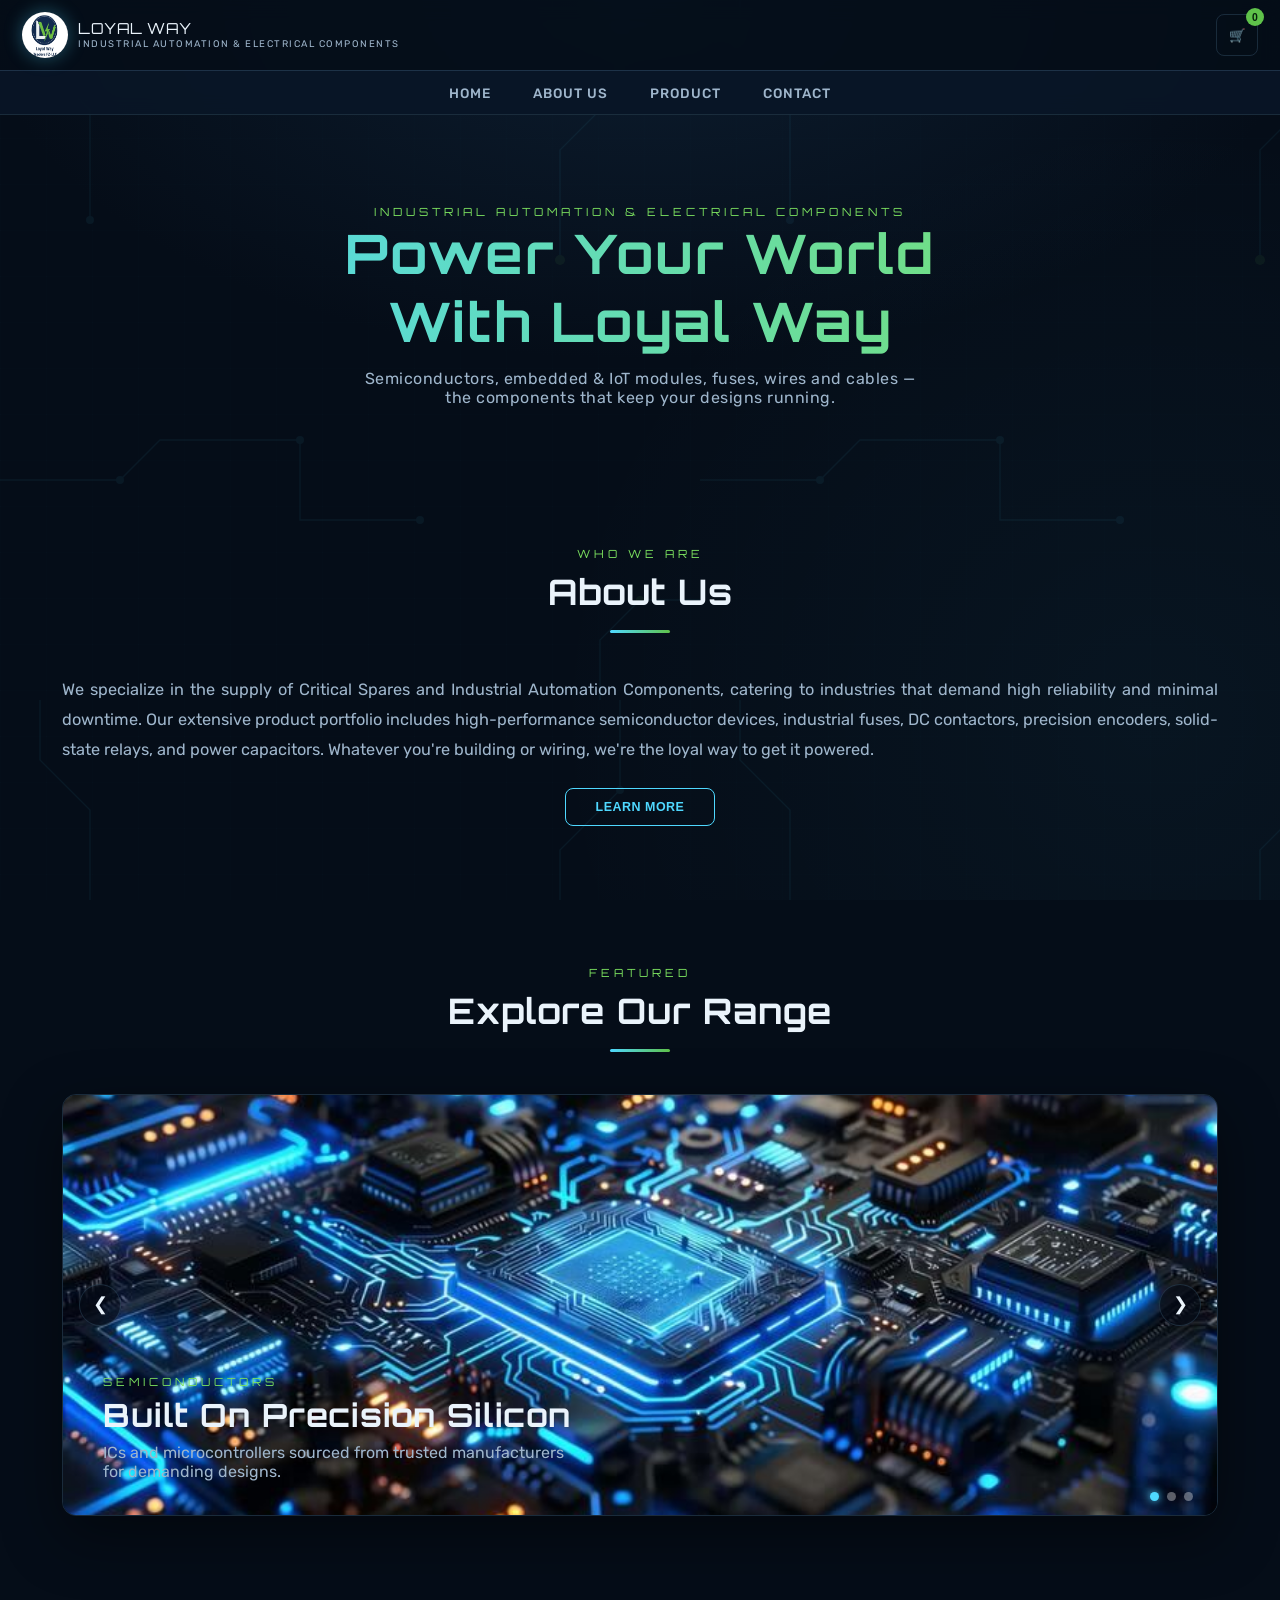
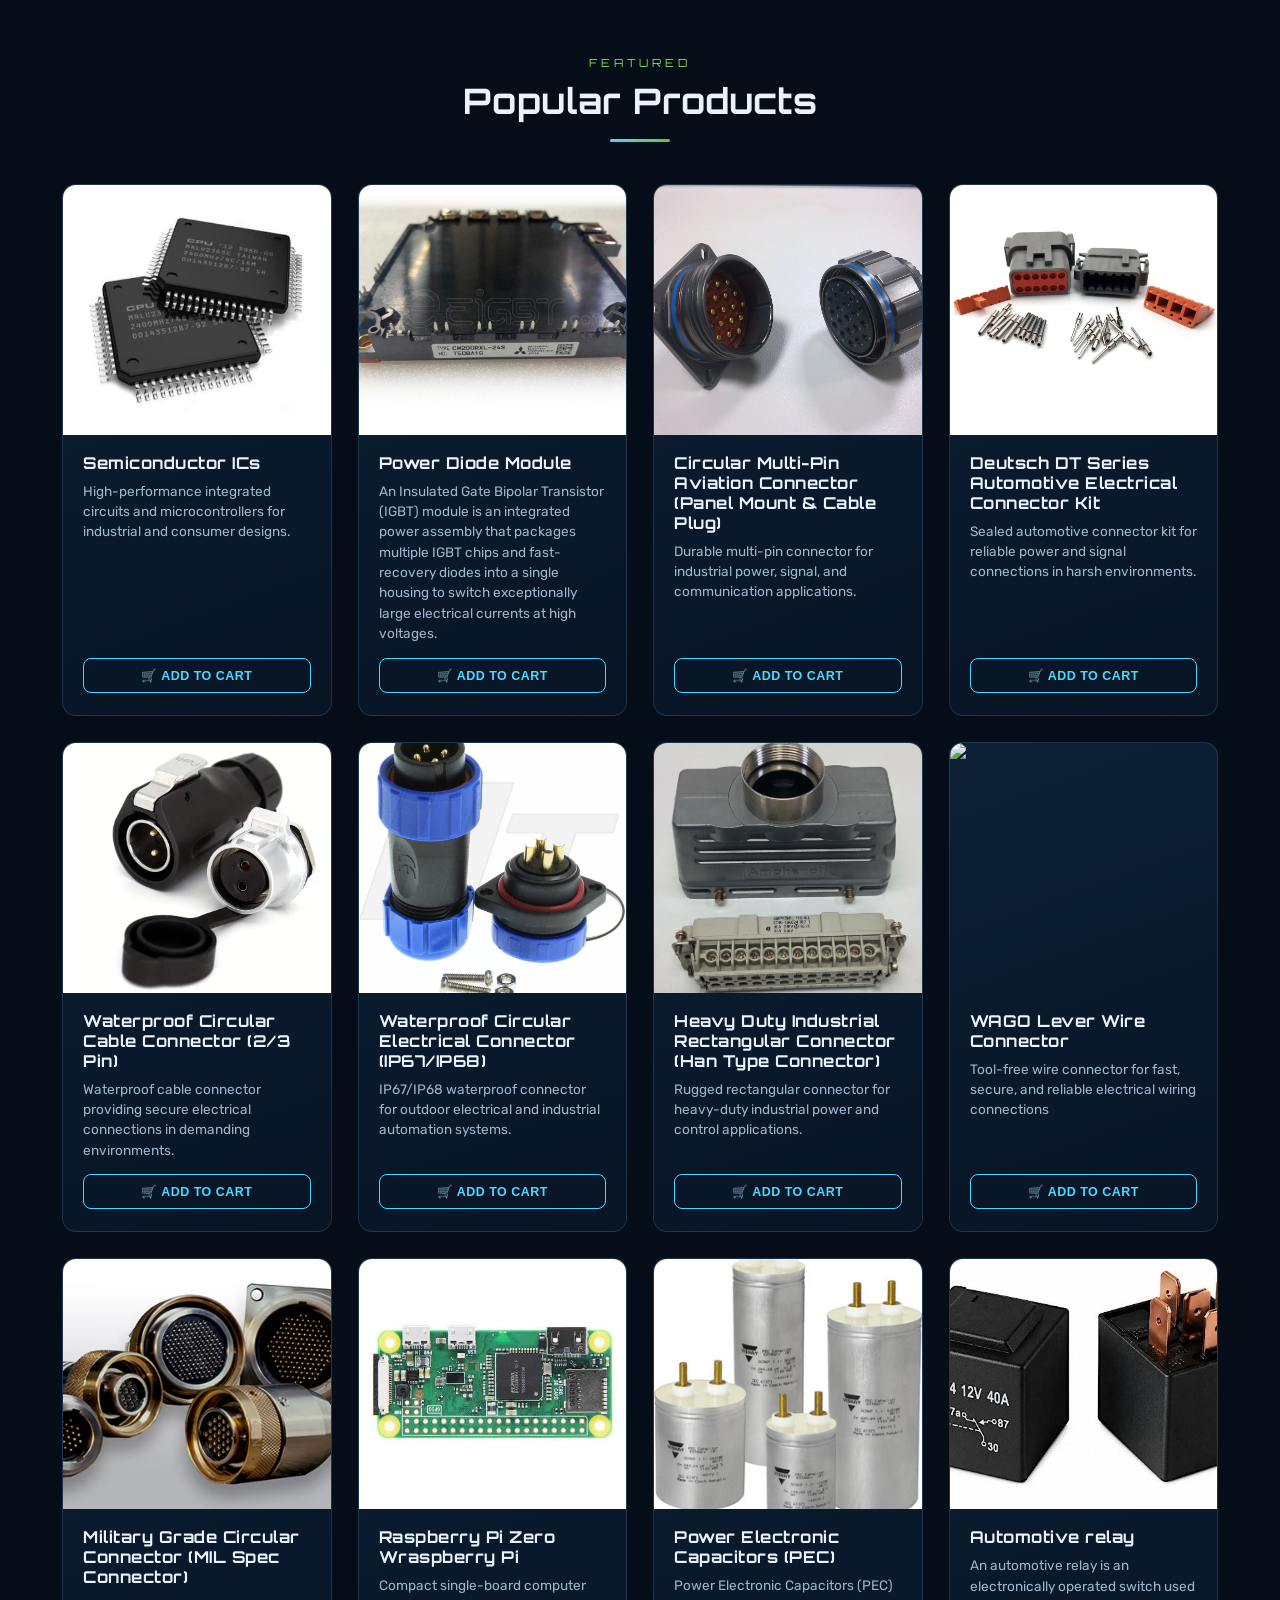
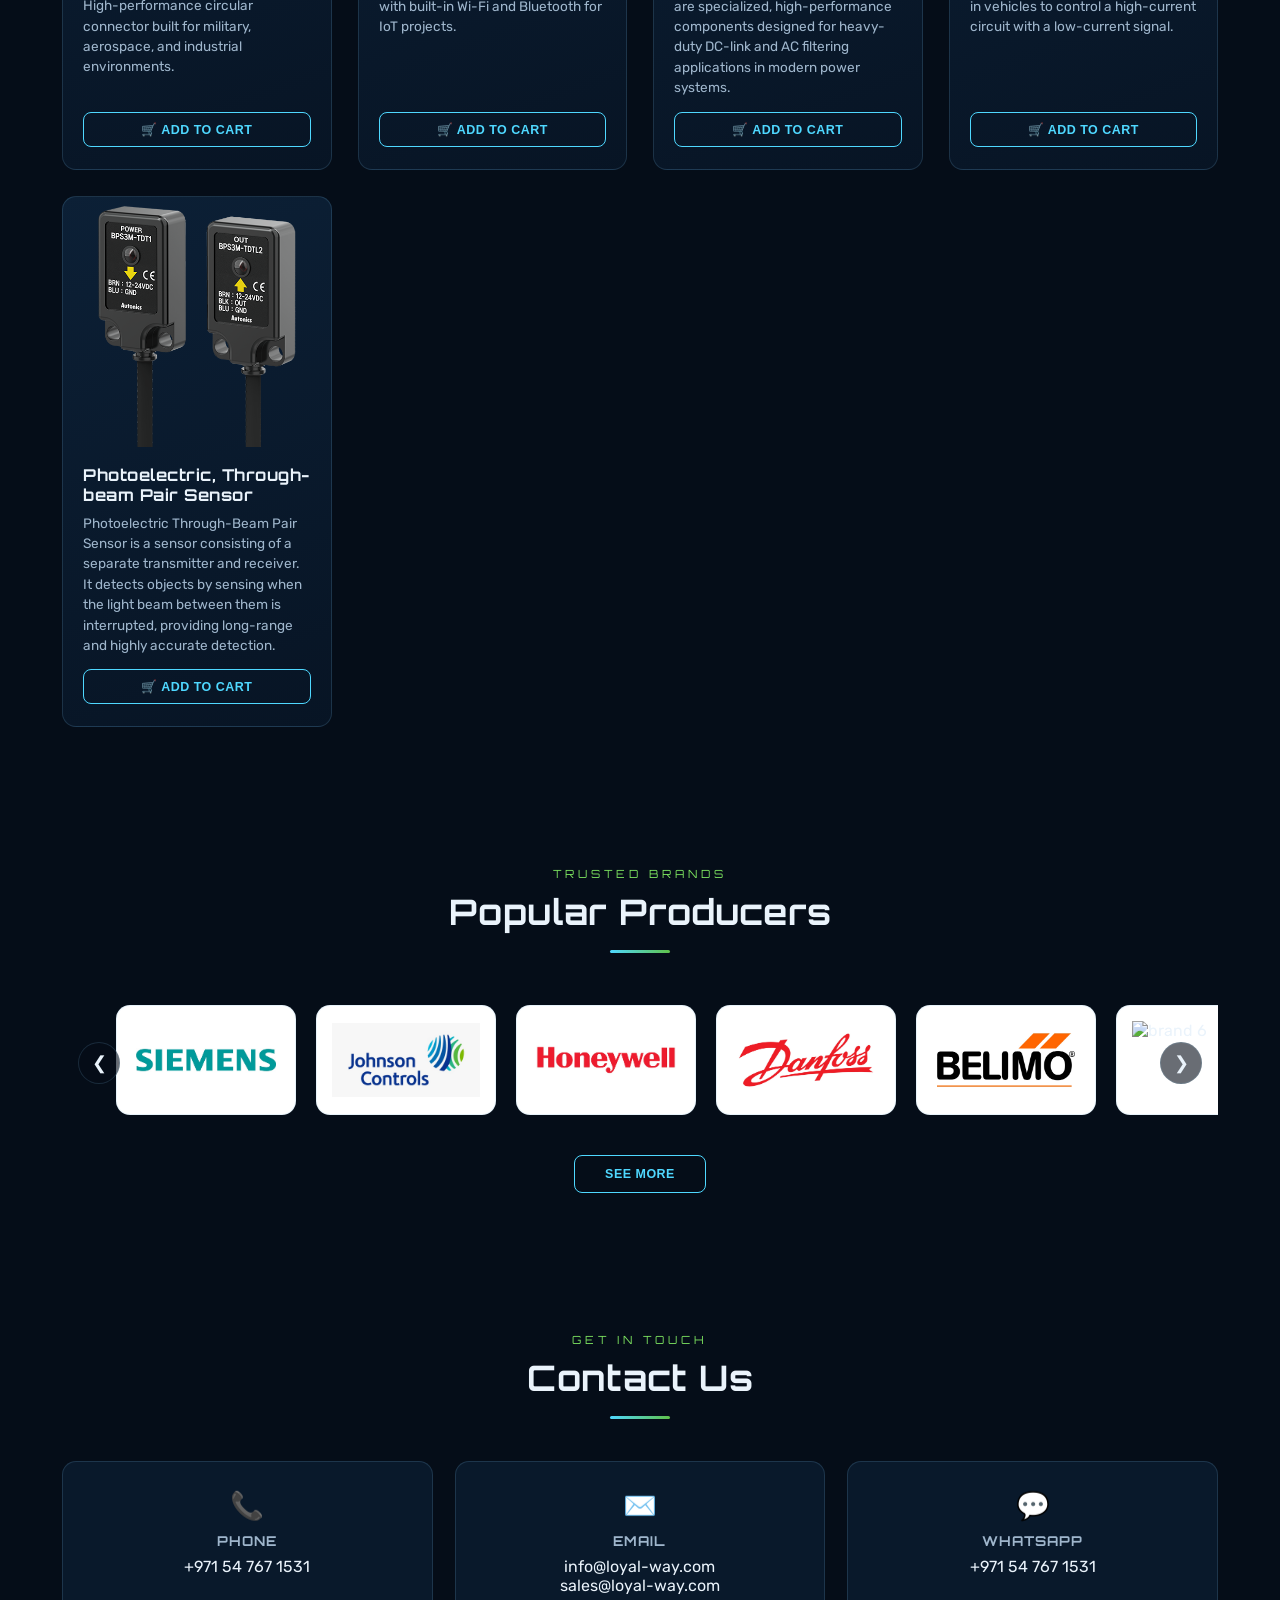
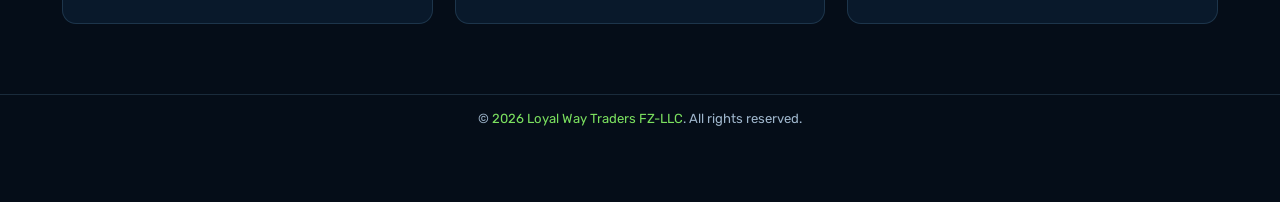
==== index.html @ 119f26f7 "Initial commit via Netlify [skip ci]" ====
<!DOCTYPE html>
<html lang="en">
<head>
<meta charset="UTF-8">
<meta name="viewport" content="width=device-width, initial-scale=1.0">
<title>Loyal Way | Electronics Trading</title>
<link rel="preconnect" href="https://fonts.googleapis.com">
<link href="https://fonts.googleapis.com/css2?family=Orbitron:wght@500;700;800&family=Rubik:wght@300;400;500&display=swap" rel="stylesheet">
<style>
:root{
  --navy-deep:#050d18;
  --navy:#0a1c30;
  --navy-light:#123150;
  --cyan:#4fd8ff;
  --cyan-soft:rgba(79,216,255,.35);
  --green:#5fc24a;
  --green-bright:#7be05f;
  --ink:#eaf3fb;
  --ink-dim:#9fb6cc;
  --line:rgba(120,180,220,.18);
  --radius:14px;
  --font-display:'Orbitron', 'Segoe UI', sans-serif;
  --font-body:'Rubik', 'Segoe UI', sans-serif;
}
*{margin:0;padding:0;box-sizing:border-box;}
html{scroll-behavior:smooth;}
body{
  font-family:var(--font-body);
  background:
    radial-gradient(ellipse 1100px 600px at 50% 0%, rgba(20,45,70,.5), transparent 60%),
    radial-gradient(circle at 90% 80%, rgba(79,216,255,.04), transparent 45%),
    var(--navy-deep);
  background-attachment:fixed;
  color:var(--ink);
  overflow-x:hidden;
  position:relative;
}
body::before{
  content:"";
  position:fixed; inset:0; z-index:-1;
  background-image:
    linear-gradient(var(--line) 1px, transparent 1px),
    linear-gradient(90deg, var(--line) 1px, transparent 1px);
  background-size:46px 46px;
  opacity:.07;
}
body::after{
  content:"";
  position:fixed; inset:0; z-index:-1;
  background-image:url('data:image/svg+xml;utf8,<svg xmlns="http://www.w3.org/2000/svg" width="700" height="700" viewBox="0 0 700 700"><g fill="none" stroke="%234fd8ff" stroke-width="1.4"><path d="M0 480 L120 480 L160 440 L300 440 L300 520 L420 520"/><circle cx="120" cy="480" r="4" fill="%234fd8ff" stroke="none"/><circle cx="300" cy="440" r="4" fill="%234fd8ff" stroke="none"/><circle cx="420" cy="520" r="4" fill="%234fd8ff" stroke="none"/><path d="M620 0 L620 90 L560 150 L560 260"/><circle cx="620" cy="90" r="4" fill="%234fd8ff" stroke="none"/><circle cx="560" cy="260" r="5" fill="%237be05f" stroke="none"/><path d="M40 0 L40 60 L90 110 L90 220"/><circle cx="90" cy="220" r="4" fill="%234fd8ff" stroke="none"/><path d="M700 600 L640 600 L600 640 L600 700"/><circle cx="640" cy="600" r="4" fill="%237be05f" stroke="none"/></g></svg>');
  background-repeat:repeat;
  background-size:700px 700px;
  opacity:.06;
}

/* sections sit on the shared body background — no per-section bg / seams */
.circuit-bg{ position:relative; background:transparent; }

/* ===== Header / Navbar ===== */
header{
  position:sticky; top:0; z-index:1000;
  background:rgba(5,13,24,.85);
  backdrop-filter:blur(10px);
  border-bottom:1px solid var(--line);
}
.top-row{
  display:flex; align-items:center; justify-content:space-between;
  padding:12px 22px;
  max-width:1300px; margin:0 auto;
}
.hamburger{
  display:flex; flex-direction:column; justify-content:center; gap:5px;
  width:42px; height:42px; background:none; border:1px solid var(--line);
  border-radius:8px; cursor:pointer;
}
.hamburger span{
  width:20px; height:2px; background:var(--cyan); margin:0 auto; display:block;
  transition:.3s;
}
.hamburger.active span:nth-child(1){transform:translateY(7px) rotate(45deg);}
.hamburger.active span:nth-child(2){opacity:0;}
.hamburger.active span:nth-child(3){transform:translateY(-7px) rotate(-45deg);}

.brand{
  display:flex; align-items:center; gap:10px;
  text-decoration:none; color:var(--ink); cursor:pointer;
}
.brand img{
  width:46px; height:46px; border-radius:50%;
  box-shadow:0 0 18px var(--cyan-soft);
}
.brand-text{
  font-family:var(--font-display);
  font-size:.95rem; line-height:1.05;
  letter-spacing:.5px;
}
.brand-text small{
  display:block; font-family:var(--font-body); font-weight:400;
  font-size:.6rem; color:var(--ink-dim); letter-spacing:1.5px;
  text-transform:uppercase; margin-top:2px;
}

.cart-btn{
  position:relative;
  background:none; border:1px solid var(--line); color:var(--ink);
  width:42px; height:42px; border-radius:8px; cursor:pointer;
  display:flex; align-items:center; justify-content:center;
  transition:.25s;
}
.cart-btn:hover{border-color:var(--cyan); box-shadow:0 0 12px var(--cyan-soft);}
.cart-count{
  position:absolute; top:-7px; right:-7px;
  background:var(--green); color:#06210b; font-size:.65rem; font-weight:700;
  width:18px; height:18px; border-radius:50%;
  display:flex; align-items:center; justify-content:center;
}

/* Desktop nav row */
nav.desktop-nav{
  display:none;
  border-top:1px solid var(--line);
  background:rgba(10,28,48,.6);
}
nav.desktop-nav ul{
  list-style:none; display:flex; justify-content:center; gap:42px;
  max-width:1300px; margin:0 auto; padding:12px 22px;
}
nav.desktop-nav a{
  color:var(--ink-dim); text-decoration:none; font-size:.85rem;
  letter-spacing:1px; text-transform:uppercase; font-weight:500;
  position:relative; padding:4px 0; transition:.25s; cursor:pointer;
}
nav.desktop-nav a::after{
  content:""; position:absolute; left:0; bottom:-2px; width:0; height:2px;
  background:var(--cyan); transition:.25s;
}
nav.desktop-nav a:hover{color:var(--ink);}
nav.desktop-nav a:hover::after{width:100%;}

/* Mobile dropdown menu */
.mobile-menu{
  max-height:0; overflow:hidden; transition:max-height .35s ease;
  background:rgba(8,20,34,.97);
  border-top:1px solid var(--line);
}
.mobile-menu.open{max-height:300px;}
.mobile-menu ul{list-style:none;}
.mobile-menu a{
  display:block; padding:14px 24px; color:var(--ink);
  text-decoration:none; border-bottom:1px solid var(--line);
  font-size:.95rem; letter-spacing:.5px; cursor:pointer;
}
.mobile-menu a:active, .mobile-menu a:hover{color:var(--cyan); background:rgba(79,216,255,.05);}

@media(min-width:860px){
  .hamburger{display:none;}
  nav.desktop-nav{display:block;}
  .mobile-menu{display:none !important;}
}

/* ===== Hero / About ===== */
.hero{
  padding:90px 22px 70px;
  text-align:center;
  position:relative;
}
.hero h1{
  font-family:var(--font-display);
  font-size:clamp(2rem, 5vw, 3.4rem);
  letter-spacing:2px;
  background:linear-gradient(90deg, var(--cyan), var(--green-bright));
  -webkit-background-clip:text; background-clip:text; color:transparent;
  margin-bottom:14px;
}
.hero p.tag{
  color:var(--ink-dim); font-size:1rem; max-width:560px; margin:0 auto;
  letter-spacing:.5px;
}

section{position:relative; scroll-margin-top:115px;}
.section-inner{max-width:1200px; margin:0 auto; padding:70px 22px;}
.section-head{text-align:center; margin-bottom:42px;}
.eyebrow{
  font-family:var(--font-display); font-size:.7rem; letter-spacing:4px;
  color:var(--green-bright); text-transform:uppercase;
}
.section-head h2{
  font-family:var(--font-display); font-size:clamp(1.5rem,3vw,2.2rem);
  margin-top:8px; letter-spacing:1px;
}
.section-head .divider{
  width:60px; height:3px; margin:16px auto 0;
  background:linear-gradient(90deg, var(--cyan), var(--green));
  border-radius:3px;
}

#about .about-box{
  max-width:760px; margin:0 auto; text-align:center;
  background:rgba(18,49,80,.35);
  border:1px solid var(--line);
  border-radius:var(--radius);
  padding:36px 30px;
}
#about .about-box p, .about-box p{
  color:var(--ink-dim); line-height:1.85; font-size:1.02rem; text-align:justify;
}
#about .about-box strong{color:var(--cyan);}

/* ===== Carousel ===== */
.carousel{
  position:relative; max-width:1200px; margin:0 auto;
  width: 100%;
  border-radius:var(--radius); overflow:hidden;
  border:1px solid var(--line);
  box-shadow:0 20px 60px rgba(0,0,0,.45);
}
.carousel-track{display:flex; transition:transform .6s cubic-bezier(.65,0,.35,1);}
.slide{
  min-width:100%; position:relative; height:420px;
  aspect-ratio: 16/9;
  overflow: hidden;
  background:linear-gradient(135deg, rgba(18,49,80,.6) 0%, rgba(10,28,48,.8) 100%);
  display:flex; align-items:flex-end;
}
.slide img{
  width: 100%;
  height: 100%;
  object-fit: cover;
  display: block;
}
.slide::after{ display:none; }
.slide-text{
  position:absolute; left:0; right:0; bottom:0; z-index:2;
  padding:34px 40px;
}
.slide-text .eyebrow{display:block; margin-bottom:6px;}
.slide-text h3{
  font-family:var(--font-display); font-size:clamp(1.3rem,3vw,2rem);
  letter-spacing:1px; margin-bottom:8px;
}
.slide-text p{color:var(--ink-dim); max-width:480px;}
.carousel-btn{
  position:absolute; top:50%; transform:translateY(-50%); z-index:3;
  background:rgba(5,13,24,.6); border:1px solid var(--line); color:var(--ink);
  width:42px; height:42px; border-radius:50%; cursor:pointer; font-size:1.1rem;
  display:flex; align-items:center; justify-content:center;
  transition:.25s;
}
.carousel-btn:hover{background:var(--cyan); color:var(--navy-deep);}
.carousel-btn.prev{left:16px;} .carousel-btn.next{right:16px;}
.carousel-dots{
  position:absolute; bottom:14px; right:24px; z-index:3;
  display:flex; gap:8px;
}
.carousel-dots span{
  width:9px; height:9px; border-radius:50%; background:rgba(255,255,255,.35);
  cursor:pointer; transition:.25s;
}
.carousel-dots span.active{background:var(--cyan); box-shadow:0 0 8px var(--cyan);}

/* ===== Products ===== */
.products-grid{
  display:grid; grid-template-columns:repeat(auto-fit, minmax(250px,1fr));
  gap:26px;
}
.product-card{
  background:linear-gradient(160deg, rgba(18,49,80,.55), rgba(10,28,48,.55));
  border:1px solid var(--line); border-radius:var(--radius);
  overflow:hidden; display:flex; flex-direction:column;
  transition:transform .3s ease, box-shadow .3s ease, background .3s ease, border-color .3s ease;
}
.product-card:hover{
  transform:translateY(-6px);
  box-shadow:0 18px 40px rgba(95,194,74,.18), 0 0 24px rgba(123,224,95,.15);
  border-color:var(--green);
  background:linear-gradient(160deg, rgba(24,64,100,.65), rgba(14,38,62,.65));
}
.product-card:hover .price{ text-shadow:0 0 10px rgba(123,224,95,.6); }

.product-img{
  height:250px; position:relative; overflow:hidden;
}
.product-img img{
  width:100%; height:100%;
  object-fit:cover; object-position:center;
  display:block;
  transition:transform .4s ease;
  color:transparent; /* hides alt text */
}

.product-img img[data-error]{
  visibility:hidden; /* hides broken icon */
}
.product-card:hover .product-img img{
  transform:scale(1.04);
}
.product-body{padding:18px 20px 22px; display:flex; flex-direction:column; gap:8px; flex:1;}
.product-body h3{font-family:var(--font-display); font-size:1.02rem; letter-spacing:.5px;}
.product-body p{color:var(--ink-dim); font-size:.85rem; line-height:1.5; flex:1;}
.price-row{display:flex; align-items:center; margin-top:6px;}
.price-row .add-btn{width:100%; text-align:center;}
.add-btn{
  background:transparent; border:1px solid var(--cyan); color:var(--cyan);
  padding:9px 16px; border-radius:8px; font-size:.78rem; letter-spacing:.5px;
  cursor:pointer; transition:.25s; text-transform:uppercase; font-weight:600;
}
.add-btn:hover{background:var(--cyan); color:var(--navy-deep);}
.add-btn.added{background:var(--green); border-color:var(--green); color:#06210b;}

/* ===== Popular Producers ===== */
.producers-wrap{position:relative;}
.producers-scroll{
  display:flex; gap:20px; overflow-x:auto; scroll-behavior:smooth;
  padding:10px 54px 16px; scrollbar-width:none; -ms-overflow-style:none;
}
.producers-scroll::-webkit-scrollbar{display:none;}

.producer-card{
  flex:0 0 180px; height:110px;
  background:#ffffff;
  border:1px solid var(--line); border-radius:var(--radius);
  transition:.25s;
  display: flex;
  justify-content: center;
  align-items: center;
  padding: 15px;
  position:relative;
  z-index:1;
  isolation:isolate;
  -webkit-transform:translateZ(0);
  transform:translateZ(0);
  -webkit-backface-visibility:hidden;
  backface-visibility:hidden;
  overflow:hidden;
}
.producer-card img{
  width: 100%;
  height: 100%;
  object-fit: contain;
  display: block;
  background:#ffffff;
}
.producer-card:hover{border-color:var(--green); box-shadow:0 12px 28px rgba(95,194,74,.15);}

/* ===== Producers Page (categorized) ===== */
.producers-category{margin-bottom:38px;}
.producers-category:last-child{margin-bottom:0;}
.producers-category h3{
  font-family:var(--font-display); font-size:.95rem; letter-spacing:1.5px;
  color:var(--cyan); text-transform:uppercase; margin-bottom:16px;
  padding-bottom:8px; border-bottom:1px solid var(--line);
}
.producers-tile-grid{
  display:grid; grid-template-columns:repeat(auto-fit,minmax(150px,1fr));
  gap:16px;
}
.producer-tile{
  background:white; border:1px solid var(--line); border-radius:var(--radius);
  min-height:78px; padding:14px; display:flex; align-items:center; justify-content:center;
  text-align:center; transition:.25s;
}
.producer-tile:hover{border-color:var(--green); box-shadow:0 12px 28px rgba(95,194,74,.15); transform:translateY(-3px);}
.producer-tile span{color:var(--ink); font-size:.85rem; font-family:var(--font-display); letter-spacing:.4px;}
.producer-tile img{width:100%; height:44px; object-fit:contain; display:block;}

/* ===== Products Page Category Nav ===== */
.products-nav{
  display:flex; gap:12px; overflow-x:auto; -webkit-overflow-scrolling:touch;
  padding:4px 4px 12px; margin-bottom:28px; scrollbar-width:none;justify-content: space-between;
}
.products-nav::-webkit-scrollbar{display:none;}
.products-nav-btn{
  flex:0 0 auto; padding:10px 22px; border-radius:999px; border:1px solid var(--line);
  background:rgba(18,49,80,.35); color:var(--ink); font-family:var(--font-display);
  font-size:.78rem; letter-spacing:.6px; text-transform:uppercase; font-weight:600;
  cursor:pointer; transition:.25s; white-space:nowrap;
}
.products-nav-btn:hover{border-color:var(--cyan); color:var(--cyan);}
.products-nav-btn.active{background:var(--cyan); border-color:var(--cyan); color:#04202b;}
@media (max-width:600px){
  .products-nav{justify-content:flex-start;}
  .products-nav-btn{padding:9px 18px; font-size:.72rem;}
}

@media (max-width:860px){
  /* background-attachment:fixed is unreliable on mobile browsers and can
     cause repaint glitches (e.g. faint grid/circuit overlay bleeding into
     cards) during scroll. Use normal scroll attachment on smaller screens. */
  body{ background-attachment:scroll; }
  body::before, body::after{ position:absolute; }
}

/* ===== Contact ===== */
.contact-grid{
  display:grid; grid-template-columns:repeat(auto-fit,minmax(220px,1fr));
  gap:22px;
}
.contact-card{
  background:rgba(18,49,80,.35); border:1px solid var(--line);
  border-radius:var(--radius); padding:28px 22px; text-align:center;
  transition:.25s;
}
.contact-card a{
  display: block;
}
.contact-card:hover{
  border-color:var(--green); transform:translateY(-4px);
  box-shadow:0 18px 40px rgba(95,194,74,.18), 0 0 24px rgba(123,224,95,.15);
}
.contact-card .icon{font-size:1.7rem; margin-bottom:10px;}
.contact-card h4{font-family:var(--font-display); font-size:.85rem; letter-spacing:1px; text-transform:uppercase; color:var(--ink-dim); margin-bottom:8px;}
.contact-card a, .contact-card span{color:var(--ink); font-size:1rem; text-decoration:none;}
.contact-card a:hover{color:var(--cyan);}

/* ===== Footer ===== */
footer{
  background:transparent; border-top:1px solid var(--line);
  text-align:center; padding:26px 22px; color:var(--ink-dim); font-size:.82rem;
}
footer span{color:var(--green-bright);}

/* ===== Cart Page ===== */
#cart-page{display:none;}
.page{display:none;}
.page.active{
  display:block;
  min-height:100vh;
  position:relative;
  padding-bottom:60px; /* reserve space for fixed footer */
}
.page.active > footer{
  position:fixed;
  bottom:0; left:0; right:0;
  z-index:999;
  background:rgba(5,13,24,.95);
  backdrop-filter:blur(8px);
  border-top:1px solid var(--line);
  padding:16px 22px;
  text-align:center;
  color:var(--ink-dim);
  font-size:.82rem;
}
/* Home page footer stays in normal flow (lots of content) */
#page-home > footer{
  position:static;
  background:transparent;
  backdrop-filter:none;
}
#cart-page.visible{display:block;}
.main-content.hidden{display:none;}
.cart-wrap{max-width:850px; margin:0 auto; padding:70px 22px;}
.cart-item{
  display:flex; align-items:center; gap:18px;
  background:rgba(18,49,80,.35); border:1px solid var(--line);
  border-radius:var(--radius); padding:16px 18px; margin-bottom:16px;
}
.cart-item .cart-item-img{width:74px; height:74px; border-radius:10px; flex-shrink:0; object-fit:cover; object-position:center; background:rgba(255,255,255,.03); border:1px solid var(--line);}
.cart-item .info{flex:1;}
.cart-item .info h4{font-family:var(--font-display); font-size:.95rem;}
.cart-item .info p{color:var(--ink-dim); font-size:.82rem; margin-top:4px;}
.cart-item .price-tag{color:var(--green-bright); font-family:var(--font-display); font-size:.95rem;}
.remove-btn{
  background:none; border:1px solid rgba(255,100,100,.4); color:#ff8a8a;
  width:32px; height:32px; border-radius:8px; cursor:pointer; font-size:.9rem;
  transition:.25s;
}
.remove-btn:hover{background:rgba(255,100,100,.15);}
.cart-total{
  display:flex; justify-content:space-between; align-items:center;
  margin-top:24px; padding-top:18px; border-top:1px solid var(--line);
  font-family:var(--font-display); font-size:1.2rem;
}
.empty-cart{text-align:center; color:var(--ink-dim); padding:50px 0;}
.back-link{
  display:inline-block; margin-bottom:24px; color:var(--cyan); text-decoration:none;
  font-size:.85rem; letter-spacing:.5px; cursor:pointer;
}
.enquire-btn{
  margin-top:22px; width:100%; padding:14px; border:none; border-radius:10px;
  background:#25D366;
  color:#06210b; font-family:var(--font-display); font-size:.9rem; letter-spacing:1px;
  cursor:pointer; text-transform:uppercase;
  display:flex; align-items:center; justify-content:center; gap:10px;
  transition:.25s;
}
.enquire-btn:hover{background:#20bd5a; box-shadow:0 0 18px rgba(37,211,102,.45);}
.enquire-btn svg{width:20px; height:20px; flex-shrink:0;}
</style>
</head>
<body>

<header>
  <div class="top-row">
    <button class="hamburger" id="hamburgerBtn" aria-label="Menu">
      <span></span><span></span><span></span>
    </button>
    <a class="brand" onclick="showPage('home')" role="link" tabindex="0">
      <img src="[data-uri]" alt="Loyal Way Traders logo">
      <span class="brand-text">LOYAL WAY<small>Industrial Automation &amp; Electrical Components</small></span>
    </a>
    <button class="cart-btn" id="cartBtn" aria-label="Cart">
      🛒<span class="cart-count" id="cartCount">0</span>
    </button>
  </div>

  <nav class="desktop-nav">
    <ul>
      <li><a onclick="showPage('home')" role="link" tabindex="0">Home</a></li>
      <li><a onclick="showPage('about')" role="link" tabindex="0">About Us</a></li>
      <li><a onclick="showPage('products')" role="link" tabindex="0">Product</a></li>
      <li><a onclick="showPage('contact')" role="link" tabindex="0">Contact</a></li>
    </ul>
  </nav>

  <div class="mobile-menu" id="mobileMenu">
    <ul>
      <li><a onclick="showPage('home')" role="link" tabindex="0">Home</a></li>
      <li><a onclick="showPage('about')" role="link" tabindex="0">About Us</a></li>
      <li><a onclick="showPage('products')" role="link" tabindex="0">Product</a></li>
      <li><a onclick="showPage('contact')" role="link" tabindex="0">Contact</a></li>
    </ul>
  </div>
</header>

<div class="main-content" id="mainContent">

  <!-- PAGE: HOME (everything, scrollable) -->
  <div class="page active" id="page-home">
    <section class="circuit-bg hero">
      <p class="eyebrow">Industrial Automation & Electrical Components</p>
      <h1>Power Your World<br>With Loyal Way</h1>
      <p class="tag">Semiconductors, embedded & IoT modules, fuses, wires and cables — the components that keep your designs running.</p>
    </section>

    <section class="circuit-bg">
      <div class="section-inner">
        <div class="section-head">
          <p class="eyebrow">Who We Are</p>
          <h2>About Us</h2>
          <div class="divider"></div>
        </div>
        <div class="about-box">
          <p>
            We specialize in the supply of Critical Spares and Industrial Automation Components, catering to industries
            that demand high reliability and minimal downtime. Our extensive product portfolio includes high-performance
            semiconductor devices, industrial fuses, DC contactors, precision encoders, solid-state relays, and power
            capacitors. Whatever you're building or wiring, we're the loyal way to get it powered.
          </p>
          <div style="text-align:center; margin-top:22px;">
            <button class="add-btn" onclick="showPage('about')" style="padding:11px 30px;">Learn More</button>
          </div>
        </div>
      </div>
    </section>

    <section class="circuit-bg">
      <div class="section-inner">
        <div class="section-head">
          <p class="eyebrow">Featured</p>
          <h2>Explore Our Range</h2>
          <div class="divider"></div>
        </div>
        <div class="carousel" id="carousel">
          <div class="carousel-track" id="carouselTrack"></div>
          <button class="carousel-btn prev" onclick="moveSlide(-1)">&#10094;</button>
          <button class="carousel-btn next" onclick="moveSlide(1)">&#10095;</button>
          <div class="carousel-dots" id="carouselDots"></div>
        </div>
      </div>
    </section>

    <section class="circuit-bg">
      <div class="section-inner">
        <div class="section-head">
          <p class="eyebrow">Featured</p>
          <h2>Popular Products</h2>
          <div class="divider"></div>
        </div>
        <div class="products-grid" id="productsGridHome"></div>
      </div>
    </section>

    <section class="circuit-bg">
      <div class="section-inner">
        <div class="section-head">
          <p class="eyebrow">Trusted Brands</p>
          <h2>Popular Producers</h2>
          <div class="divider"></div>
        </div>
        <div class="producers-wrap">
          <button class="carousel-btn prev" onclick="scrollProducers(-1)" aria-label="Scroll left">&#10094;</button>
          <div class="producers-scroll" id="producersScroll">
            <div class="producer-card"><img src="images_logo/siemens.jpeg" alt="brand 1"></div>
            <div class="producer-card"><img src="images_logo/johnsoncontrols.jpeg" alt="brand 2"></div>
            <div class="producer-card"><img src="images_logo/honeywell.jpeg" alt="brand 3"></div>
            <div class="producer-card"><img src="images_logo/danfoss.jpeg" alt="brand 4"></div>
            <div class="producer-card"><img src="images_logo/belimo.jpeg" alt="brand 5"></div>
            <div class="producer-card"><img src="images_logo/TE-logo-2.webp" alt="brand 6"></div>
            <div class="producer-card"><img src="images_logo/Vishay_Logo.png" alt="brand 7"></div>
            <div class="producer-card"><img src="images_logo/sensor_panasonic.png" alt="brand 8"></div>
            <div class="producer-card"><img src="images_logo/omron.png" alt="brand 9"></div>
            <div class="producer-card"><img src="images_logo/kendeil.png" alt="brand 10"></div>
          </div>
          <button class="carousel-btn next" onclick="scrollProducers(1)" aria-label="Scroll right">&#10095;</button>
        </div>
        <div style="text-align:center; margin-top:24px;">
          <button class="add-btn" onclick="showPage('producers')" style="padding:11px 30px;">See More</button>
        </div>
      </div>
    </section>

    <section class="circuit-bg">
      <div class="section-inner">
        <div class="section-head">
          <p class="eyebrow">Get In Touch</p>
          <h2>Contact Us</h2>
          <div class="divider"></div>
        </div>
        <div class="contact-grid">
          <div class="contact-card">
            <div class="icon">📞</div>
            <h4>Phone</h4>
            <a href="tel:+971547671531">+971 54 767 1531</a>
          </div>
          <div class="contact-card">
            <div class="icon">✉️</div>
            <h4>Email</h4>
            <a href="mailto:info@loyal-way.com">info@loyal-way.com</a>
            <a href="mailto:sales@loyal-way.com">sales@loyal-way.com</a>
          </div>
          <div class="contact-card">
            <div class="icon">💬</div>
            <h4>WhatsApp</h4>
            <a href="https://wa.me/971547671531" target="_blank">+971 54 767 1531</a>
          </div>
        </div>
      </div>
    </section>

    <footer>
      &copy; <span id="year"></span> <span>Loyal Way Traders FZ-LLC</span>. All rights reserved.
    </footer>
  </div>

  <!-- PAGE: ABOUT (standalone, reached only via nav) -->
  <div class="page" id="page-about">
    <section class="circuit-bg">
      <div class="section-inner">
        <div class="section-head">
          <p class="eyebrow">Who We Are</p>
          <h2>About Us</h2>
          <div class="divider"></div>
        </div>
        <div class="about-box">
          <p>
            We specialize in the supply of <strong>Critical Spares and Industrial Automation Components</strong>, catering
            to industries that demand high reliability and minimal downtime. Our extensive product portfolio includes
            high-performance semiconductor devices, industrial fuses, DC contactors, precision encoders, solid-state relays,
            and power capacitors. Whatever you're building or wiring, we're the loyal way to get it powered.
          </p>
        </div>
      </div>
    </section>

    <section class="circuit-bg">
      <div class="section-inner">
        <div class="section-head">
          <p class="eyebrow">Our Partners</p>
          <h2>Manufacturer Partnerships</h2>
          <div class="divider"></div>
        </div>
        <div class="about-box" style="margin-bottom:36px;">
          <p style="text-align:center;">
            To ensure the highest quality and compliance with international standards, we partner with world-renowned
            manufacturers across every category we supply, including:
          </p>
        </div>
        <div class="contact-grid">
          <div class="contact-card">
            <div class="icon">⚡</div>
            <h4>Semiconductors &amp; Switchgears</h4>
            <span>Semikron Danfoss, Eaton-Bussmann, Siba, Eska, Schurter, etc.</span>
          </div>
          <div class="contact-card">
            <div class="icon">🔌</div>
            <h4>Contactors &amp; Switches</h4>
            <span>Schneider Electric, ABB, Siemens, Danfoss, Eaton Corporation, Lovato Electric, etc.</span>
          </div>
          <div class="contact-card">
            <div class="icon">🎛️</div>
            <h4>Encoders &amp; Automation Sensing</h4>
            <span>BEI, Baumer, Omron, Autonics, SICK, Balluff, Amphenol, Bulgin, Celduc, etc.</span>
          </div>
          <div class="contact-card">
            <div class="icon">🔋</div>
            <h4>Supplies &amp; Relays</h4>
            <span>Mean Well, Omron, Finder, Recom, TDK-Lambda, Traco Power, XP Power, Weidmuller, Relpol, Panasonic, TE Connectivity, Crydom (SSR), etc.</span>
          </div>
          <div class="contact-card">
            <div class="icon">🔧</div>
            <h4>Power Capacitors</h4>
            <span>Vishay, Electronicon, Epcos, Kendil, Ducati Energia, Kemet, TDK, etc.</span>
          </div>
          <div class="contact-card">
            <div class="icon">🌀</div>
            <h4>Industrial Fans &amp; Blowers</h4>
            <span>ebm-papst, Rittal, Sanyo Denki, Sunon, etc.</span>
          </div>
        </div>
      </div>
    </section>

    <footer>
      &copy; <span class="yearClone"></span> <span>Loyal Way Traders FZ-LLC</span>. All rights reserved.
    </footer>
  </div>

  <!-- PAGE: PRODUCTS (standalone, reached only via nav) -->
  <div class="page" id="page-products">
    <section class="circuit-bg">
      <div class="section-inner">
        <div class="section-head">
          <p class="eyebrow">Shop</p>
          <h2>Our Products</h2>
          <div class="divider"></div>
        </div>
        <div class="products-nav" id="productsNav">
          <button class="products-nav-btn active" onclick="filterProductsPage('all', this)">All Products</button>
          <button class="products-nav-btn" onclick="filterProductsPage('semiconductors', this)">Semiconductors</button>
          <button class="products-nav-btn" onclick="filterProductsPage('capacitors', this)">Capacitors</button>
          <button class="products-nav-btn" onclick="filterProductsPage('fuses', this)">Fuses</button>
          <button class="products-nav-btn" onclick="filterProductsPage('relays', this)">Relays</button>
          <button class="products-nav-btn" onclick="filterProductsPage('power-supply', this)">Power Supply</button>
        </div>
        <div class="products-grid" id="productsGridPage"></div>
      </div>
    </section>
    <footer>
      &copy; <span class="yearClone"></span> <span>Loyal Way Traders FZ-LLC</span>. All rights reserved.
    </footer>
  </div>

  <!-- PAGE: CONTACT (standalone, reached only via nav) -->
  <div class="page" id="page-contact">
    <section class="circuit-bg">
      <div class="section-inner">
        <div class="section-head">
          <p class="eyebrow">Get In Touch</p>
          <h2>Contact Us</h2>
          <div class="divider"></div>
        </div>
        <div class="contact-grid">
          <div class="contact-card">
            <div class="icon">📞</div>
            <h4>Phone</h4>
            <a href="tel:+971547671531">+971 54 767 1531</a>
          </div>
          <div class="contact-card">
            <div class="icon">✉️</div>
            <h4>Email</h4>
            <a href="mailto:info@loyal-way.com">info@loyal-way.com</a>
            <a href="mailto:sales@loyal-way.com">sales@loyal-way.com</a>
          </div>
          <div class="contact-card">
            <div class="icon">💬</div>
            <h4>WhatsApp</h4>
            <a href="https://wa.me/971547671531" target="_blank">+971 54 767 1531</a>
          </div>
        </div>
      </div>
    </section>
    <footer>
      &copy; <span class="yearClone"></span> <span>Loyal Way Traders FZ-LLC</span>. All rights reserved.
    </footer>
  </div>

  <!-- PAGE: PRODUCERS (standalone, reached only via nav) -->
  <div class="page" id="page-producers">
    <section class="circuit-bg">
      <div class="section-inner">
        <div class="section-head">
          <p class="eyebrow">Trusted Brands</p>
          <h2>Our Producers</h2>
          <div class="divider"></div>
        </div>
        <div id="producersByCategory"></div>
      </div>
    </section>
    <footer>
      &copy; <span class="yearClone"></span> <span>Loyal Way Traders FZ-LLC</span>. All rights reserved.
    </footer>
  </div>

</div>

<div id="cart-page" class="circuit-bg">
  <div class="cart-wrap">
    <a class="back-link" onclick="showPage('home')" role="link" tabindex="0">&#8592; Back to shop</a>
    <div class="section-head" style="text-align:left;margin-bottom:28px;">
      <p class="eyebrow">Your Selection</p>
      <h2>Cart</h2>
      <div class="divider" style="margin:16px 0 0;"></div>
    </div>
    <div id="cartItems"></div>
  </div>
</div>

<script>
/* ---------- Data ---------- */
/* ============================================================
   PRODUCTS — HOW TO CHANGE AN IMAGE:
   Find the product below, replace the img URL with your own.
   You can use:
     • A web URL:  "https://yoursite.com/photo.jpg"
     • A local file (once hosted): "images/my-product.jpg"
   The image will automatically fill the card and stay crisp.

   HOW TO SET A CATEGORY (for the Products page navbar filter):
   Set category to one of: "semiconductors", "capacitors", "fuses",
   "relays", "power-supply". Anything else (e.g. "connectors") will
   only show under "All Products".

   HOW TO FEATURE A PRODUCT ON THE HOME PAGE:
   Add popular:true to any product below and it will appear in the
   "Popular Products" section on the home page. The full catalog
   always stays visible on the standalone Products page regardless.
   ============================================================ */
const products = [
  {
    id:1,
    name:"Semiconductor ICs",
    desc:"High-performance integrated circuits and microcontrollers for industrial and consumer designs.",
    img:"images_pro/semiconductor.jpg",
    category:"semiconductors",
    popular:true
    // ↑ Change this URL to swap the image for Semiconductor ICs
  },
  {
    id:2,
    name:"Power Diode Module",
    desc:"An Insulated Gate Bipolar Transistor (IGBT) module is an integrated power assembly that packages multiple IGBT chips and fast-recovery diodes into a single housing to switch exceptionally large electrical currents at high voltages.",
    img:"images_pro_sc/sc_1.jpg",
    category:"semiconductors",
    popular:"true"
    // ↑ Change this URL to swap the image for Semiconductor ICs
  },
  {
    id:3,
    name:"Power Diode Module",
    desc:"High-current power diode module designed for efficient rectification and reliable performance in industrial power electronics.",
    img:"images_pro_sc/sc_2.webp",
    category:"semiconductors"
    // ↑ Change this URL to swap the image for Semiconductor ICs
  },
  {
    id:4,
    name:"Thyristor or Silicon Controlled Rectifier (SCR).",
    desc:"High-performance TRIAC for AC load switching and dimming applications, offering reliable bidirectional current control.",
    img:"images_pro_sc/sc_3.jpeg",
    category:"semiconductors"
    // ↑ Change this URL to swap the image for Semiconductor ICs
  },


  {
    id:5,
    name:"IGBT Power Transistor",
    desc:"High-efficiency Insulated Gate Bipolar Transistor (IGBT) designed for motor drives, inverters, UPS systems, and industrial automation",
    img:"images_pro_sc/sc_5.jpg",
    category:"semiconductors"
    // ↑ Change this URL to swap the image for Semiconductor ICs
  },
  {
    id:6,
    name:"bridge rectifiers",
    desc:"A rectifier is an electrical circuit or device that converts alternating current (AC), which periodically reverses direction, into direct current (DC), which flows continuously in a single direction.",
    img:"images_pro_sc/sc_6.jpeg",
    category:"semiconductors"
    // ↑ Change this URL to swap the image for Semiconductor ICs
  },
 
  

  {
    id:7,
    name:"Stud Mounting Rectifier Diodes",
    desc:"High current rectifier / power diodes in standard stud-mounting cases. Due to the excellent thermal coupling between the device and heatsink stud mounting offers high reliability at high operating currents.",
    img:"images_pro_sc/sc_10.jpg",
    category:"semiconductors"
    // ↑ Change this URL to swap the image for Semiconductor ICs
  },
  
  {
    id:8,
    name:"Circular Multi-Pin Aviation Connector (Panel Mount & Cable Plug)",
    desc:"Durable multi-pin connector for industrial power, signal, and communication applications.",
    img:"images_pro/circular_multipin.jpg",
    category:"connectors",
    popular:true
    // ↑ Change this URL to swap the image for Embedded & IoT Modules
  },
  {
    id:9,
    name:"Deutsch DT Series Automotive Electrical Connector Kit",
    desc:"Sealed automotive connector kit for reliable power and signal connections in harsh environments.",
    img:"images_pro/deutsch.jpg",
    category:"connectors",
    popular:"true"
    // ↑ Change this URL to swap the image for Cartridge Fuses
  },
  {
    id:10,
    name:"Waterproof Circular Cable Connector (2/3 Pin)",
    desc:"Waterproof cable connector providing secure electrical connections in demanding environments.",
    img:"images_pro/black_waterproof.avif",
    category:"connectors",
    popular:"true"
    // ↑ Change this URL to swap the image for Hookup Wire Set
  },
  {
    id:11,
    name:"Waterproof Circular Electrical Connector (IP67/IP68)",
    desc:"IP67/IP68 waterproof connector for outdoor electrical and industrial automation systems.",
    img:"images_pro/blue_waterproof_connector.jpg",
    category:"connectors",
    popular:"true"
    // ↑ Change this URL to swap the image for Industrial Power Cable
  },
  {
    id:12,
    name:"Heavy Duty Industrial Rectangular Connector (Han Type Connector)",
    desc:"Rugged rectangular connector for heavy-duty industrial power and control applications.",
    img:"images_pro/heavyduty.webp",
    category:"connectors",
    popular:"true"
    // ↑ Change this URL to swap the image for PCB Assembly Board
  },
  {
    id:13,
    name:"WAGO Lever Wire Connector",
    desc:"Tool-free wire connector for fast, secure, and reliable electrical wiring connections",
    img:"images_pro/WAGO_221.jpg",
    category:"connectors",
    popular:"true"

    // ↑ Change this URL to swap the image for Circuit Breaker Module
  },
  {
    id:14,
    name:"Military Grade Circular Connector (MIL Spec Connector)",
    desc:"High-performance circular connector built for military, aerospace, and industrial environments.",
    img:"images_pro/military_grade.avif",
    category:"connectors",
    popular:"true"
    // ↑ Change this URL to swap the image for Connector & Terminal Kit
  },
  {
    id:15,
    name:"Raspberry Pi Zero Wraspberry Pi",
    desc:"Compact single-board computer with built-in Wi-Fi and Bluetooth for IoT projects.",
    img:"images_pro/raspberry_pi_zero.jpg",
    category:"connectors",
    popular:"true"
    // ↑ Change this URL to swap the image for Connector & Terminal Kit
  },

  //-----capacitors
  {
    id:16,
    name:"Power Electronic Capacitors (PEC)",
    desc:"Power Electronic Capacitors (PEC) are specialized, high-performance components designed for heavy-duty DC-link and AC filtering applications in modern power systems.",
    img:"images_pro_cap/cap_1.jpg",
    category:"capacitors",
    popular:true
    // ↑ Change this URL to swap the image for Connector & Terminal Kit
  },
  {
    id:17,
    name:"High Voltage Power Capacitor Bank",
    desc:"Heavy-duty high-voltage capacitor bank for power distribution and industrial electrical systems. Provides reliable power factor correction and energy efficiency.",
    img:"images_pro_cap/cap_2.webp",
    category:"capacitors"
    // ↑ Change this URL to swap the image for Connector & Terminal Kit
  },
  {
    id:18,
    name:"SMD Aluminum Electrolytic Capacitor",
    desc:"Compact surface-mount aluminum electrolytic capacitor with low ESR and high reliability. Ideal for power supplies, automotive electronics, and industrial applications.",
    img:"images_pro_cap/cap_3.jpg",
    category:"capacitors"
    // ↑ Change this URL to swap the image for Connector & Terminal Kit
  },
  {
    id:19,
    name:"EPCOS Motor Run Capacitor",
    desc:"Premium polypropylene motor run capacitor designed for AC motors, pumps, fans, and compressors. Delivers stable performance and excellent insulation.",
    img:"images_pro_cap/cap_4.jpg",
    category:"s"
    // ↑ Change this URL to swap the image for Connector & Terminal Kit
  },
  {
    id:20,
    name:"Cylindrical Aluminum Electrolytic Capacitor",
    desc:"Large-capacity aluminum electrolytic capacitor suitable for industrial power electronics, UPS systems, and inverter applications.",
    img:"images_pro_cap/cap_5.jpg",
    category:"capacitors"
    // ↑ Change this URL to swap the image for Connector & Terminal Kit
  },
  {
    id:21,
    name:"Box Type Film Capacitor",
    desc:"High-quality metallized film capacitor featuring low power loss, self-healing properties, and excellent long-term reliability for industrial circuits.",
    img:"images_pro_cap/cap_6.png",
    category:"capacitors"
    // ↑ Change this URL to swap the image for Connector & Terminal Kit
  },
  


  //-----fuses
 
  {
    id:22,
    name:"Bottle Fuse",
    desc:"A bottle fuse is a type of screw-in electrical safety device designed to protect circuits and equipment from overcurrents and short circuits",
    img:"images_pro_fuses/fu_2.jpg", 
    category:"fuses"
    // ↑ Change this URL to swap the image for Connector & Terminal Kit
  },
  {
    id:23,
    name:"Ultra Rapid semiconductor protection fuse.",
    desc:"These industrial fuses are highly specialized and engineered to provide exceptionally fast response times to short circuits.",
    img:"images_pro_fuses/fu_3.jpg",
    category:"fuses"
    // ↑ Change this URL to swap the image for Connector & Terminal Kit
  },
  {
    id:2436,
    name:"Cylindrical Midget Fuses",
    desc:"These fuses are a robust solution for protecting electrical systems in demanding industrial and commercial applications.",
    img:"images_pro_fuses/fu_4.webp",
    category:"fuses"
    // ↑ Change this URL to swap the image for Connector & Terminal Kit
  },
 
  {
    id:25,
    name:"High-speed (or semiconductor) Fuses",
    desc:"S circuit protection devices designed to respond extremely fast to overcurrents, often in less than 10 ms.",
    img:"images_pro_fuses/fu_6.jpeg",
    category:"fuses"
    // ↑ Change this URL to swap the image for Connector & Terminal Kit
  },
  {
    id:26,
    name:"Automotive Strip Fuse",
    desc:"An automotive strip fuse (sometimes called a fusible link or strip-type fuse) is a high-amperage protective device.Automotive blade fuse engineered to protect vehicle electrical systems from overloads and short circuits.",
    img:"images_pro_fuses/fu_7.webp",
    category:"fuses"
    // ↑ Change this URL to swap the image for Connector & Terminal Kit
  },
  {
    id:27,
    name:"HIGH VOLTAGE FUSES -EXPULSION FUSES-SHIP FUSES",
    desc:"High-voltage fuses are used in power systems up to 115 kV AC to protect instrument transformers and small power transformers. They are a cost-effective alternative to circuit breakers, which are much more expensive at high voltages.",
    img:"images_pro_fuses/fu_8.webp",
    category:"fuses"
    // ↑ Change this URL to swap the image for Connector & Terminal Kit
  },
  {
    id:28,
    name:"Miniature fuses",
    desc:"Miniature fuses are compact electrical safety components designed to protect low-voltage, sensitive electronic circuits and automotive systems from overcurrent and short circuits.",
    img:"images_pro_fuses/fu_9.png",
    category:"fuses"
    // ↑ Change this URL to swap the image for Connector & Terminal Kit
  },
  
  {
    id:29,
    name:"NH  fuses - ceramic, industrial fuses",
    desc:"Heavy-duty NH blade fuse for industrial power distribution, ensuring safe and dependable circuit protection.",
    img:"images_pro_fuses/fu_12.jpeg",
    category:"fuses"
    // ↑ Change this URL to swap the image for Connector & Terminal Kit
  },
  
  {
    id:30,
    name:"Fuse Holders",
    desc:"Fuse Holders are devices that securely hold fuses, provide electrical connections, and allow easy fuse replacement. They protect electrical circuits and are available in different types for various mounting methods and applications.",
    img:"images_pro_fuses/fu_14.jpeg",
    category:"fuses"
    // ↑ Change this URL to swap the image for Connector & Terminal Kit
  },
  {
    id:31,
    name:"Electronic Fast Blow Fuse",
    desc:"Fast-blow electronic fuse designed to quickly interrupt excessive current, protecting sensitive electronic components from damage.",
    img:"images_pro_fuses/fu_15.avif",
    category:"fuses"
    // ↑ Change this URL to swap the image for Connector & Terminal Kit
  },


  //-----power
  
  {
    id:32,
    name:"Variable Power Supplies ",
    desc:"Variable power supplies allow users to manually adjust the output voltage and current to match the specific needs of different electronic circuits, making them essential tools for testing, prototyping, and repairs.",
    img:"images_pro_power/po_1.jpg",
    category:"power-supply"
    // ↑ Change this URL to swap the image for Connector & Terminal Kit
  },
  
  {
    id:33,
    name:"Portable Site Transformers",
    desc:"A portable site transformer is a rugged piece of electrical safety equipment primarily used on construction sites, workshops, and outdoor environments.",
    img:"images_pro_power/po_2.webp",
    category:"power-supply"
    // ↑ Change this URL to swap the image for Connector & Terminal Kit
  },
  {
    id:34,
    name:"Open Frame Industrial Switching Mode Power Supplies (SMPS)",
    desc:"SMPS are compact, high-efficiency power supplies that convert AC to stable DC power. They are designed for industrial equipment and are ideal for applications requiring reliable and space-saving power solutions.",
    img:"images_pro_power/po_3.jpg",
    category:"power-supply"
    // ↑ Change this URL to swap the image for Connector & Terminal Kit
  },
  
  {
    id:35,
    name:"IP-rated Industrial Switched-Mode Power Supplies (SMPS)",
    desc:" These SMPS are specialized LED drivers designed to safely convert AC mains power into stable low-voltage DC power (typically 12V, 24V, or 48V) within harsh, dusty, or wet environments.",
    img:"images_pro_power/po_5.webp",
    category:"power-supply"
    // ↑ Change this URL to swap the image for Connector & Terminal Kit
  },
  {
    id:36,
    name:"DIN Rail Power Supply",
    desc:"A DIN rail power supply takes incoming electrical power and converts it into a stable, lower-voltage DC output. They are designed to easily snap onto a standard metal DIN rail inside electrical enclosures, saving space and making insatallation very easy.",
    img:"images_pro_power/po_6.webp",
    category:"power-supply"
    // ↑ Change this URL to swap the image for Connector & Terminal Kit
  },
  {
    id:37,
    name:"PCB-mounted power supplies",
    desc:"PCB-mounted power supplies are compact, self-contained electronic modules that solder directly onto a printed circuit board.",
    img:"images_pro_power/po_7.webp",
    category:"power-supply"
    // ↑ Change this URL to swap the image for Connector & Terminal Kit
  },
  {
    id:38,
    name:"Toroidal Transformers",
    desc:"A toroidal transformer is a special type of electrical transformer characterized by its donut-like shape.",
    img:"images_pro_power/po_8.webp",
    category:"power-supply"
    // ↑ Change this URL to swap the image for Connector & Terminal Kit
  },
  
  


//-----relays

  {
    id:39,
    name:"Automotive relay ",
    desc:"An automotive relay is an electronically operated switch used in vehicles to control a high-current circuit with a low-current signal.",
    img:"images_pro_relay/re_1.jpg",
    category:"relays",
    popular:true
    // ↑ Change this URL to swap the image for Connector & Terminal Kit
  },
  
  {
    id:40,
    name:"Electromagnetic Power Relay",
    desc:"High-performance electromagnetic relay designed for reliable switching in industrial control and automation systems.",
    img:"images_pro_relay/re_3.webp",
    category:"relays"
    // ↑ Change this URL to swap the image for Connector & Terminal Kit
  },
  {
    id:41,
    name:"Relay module",
    desc:"Allows a low-power microcontroller (like an Arduino, Raspberry Pi, or ESP32) to safely control high-power electrical appliances.",
    img:"images_pro_relay/re_4.png",
    category:"relays"
    // ↑ Change this URL to swap the image for Connector & Terminal Kit
  },
  {
    id:42,
    name:"Industrial Relay Module",
    desc:"An industrial relay module is a pre-assembled, electronically operated switch used in automation to control high-power electrical loads with low-power signals.",
    img:"images_pro_relay/re_5.jpg",
    category:"relays"
    // ↑ Change this URL to swap the image for Connector & Terminal Kit
  },
  
  
  {
    id:43,
    name:"DIN Rail Interface Relay",
    desc:"Compact DIN rail interface relay ideal for PLC systems, industrial automation, and electrical control cabinets.",
    img:"images_pro_relay/re_7.jpg",
    category:"relays"
    // ↑ Change this URL to swap the image for Connector & Terminal Kit
  },
  {
    id:44,
    name:"Latching Relay",
    desc:"Energy-efficient latching relay that maintains its switching position without continuous power consumption.",
    img:"images_pro_relay/re_8.png",
    category:"relays"
    // ↑ Change this URL to swap the image for Connector & Terminal Kit
  },
  {
    id:45,
    name:"High Current Power Relay",
    desc:"Heavy-duty relay designed for switching high-current electrical loads in industrial and commercial applications.",
    img:"images_pro_relay/re_9.jpg",
    category:"relays"
    // ↑ Change this URL to swap the image for Connector & Terminal Kit
  },
 
  {
    id:46,
    name:"Overload Protection Relay",
    desc:"Protective relay designed to safeguard motors and electrical equipment against overload and abnormal operating conditions.",
    img:"images_pro_relay/re_11.jpg",
    category:"relays"
    // ↑ Change this URL to swap the image for Connector & Terminal Kit
  },
  {
    id:47,
    name:"Thermal Overload Relay",
    desc:"Thermal overload relay engineered to protect electric motors from overheating and excessive current.",
    img:"images_pro_relay/re_12.jpeg",
    category:"relays"
    // ↑ Change this URL to swap the image for Connector & Terminal Kit
  },
  {
    id:48,
    name:"Phase Monitoring Relay",
    desc:"Phase monitoring relay that detects phase failure, sequence errors, and voltage imbalance in three-phase systems.",
    img:"images_pro_relay/re_13.jpeg",
    category:"relays"
    // ↑ Change this URL to swap the image for Connector & Terminal Kit
  },
  {
    id:49,
    name:"Voltage Monitoring Relay",
    desc:"Intelligent voltage monitoring relay providing overvoltage and undervoltage protection for electrical installations.",
    img:"images_pro_relay/re_14.jpeg",
    category:"relays"
    // ↑ Change this URL to swap the image for Connector & Terminal Kit
  },
  
  {
    id:50,
    name:"Solid-State Relay",
    desc:"An electronic switching device that switches on or off when an external voltage is applied across its control terminals.",
    img:"images_pro_relay/re_16.jpg",
    category:"relays"
    // ↑ Change this URL to swap the image for Connector & Terminal Kit
  },
  
  {
    id:51,
    name:"Solid State Photo-Coupled Relay",
    desc:"A Solid-State Photo-Coupled Relay (commonly called an optocoupled SSR or photorelay) is an electronic switching device that uses light rather than mechanical movement to open or close an electrical circuit.",
    img:"images_pro_relay/re_18.webp",
    category:"relays"
    // ↑ Change this URL to swap the image for Connector & Terminal Kit
  },


  //-----sensors


  {
    id:52,
    name:"Photoelectric, Through-beam Pair Sensor",
    desc:"Photoelectric Through-Beam Pair Sensor is a sensor consisting of a separate transmitter and receiver. It detects objects by sensing when the light beam between them is interrupted, providing long-range and highly accurate detection.",
    img:"images_pro_sensors/sen_6.png",
    category:"sensors",
    popular:true
    // ↑ Change this URL to swap the image for Connector & Terminal Kit
  },
  {
    id:53,
    name:"Multifunctional Solid-state Analog Timer Relay",
    desc:"Multifunctional Solid-State Analog Timer Relay is an electronic timing device that provides multiple timing functions with high accuracy and reliability. It is used for controlling delays and automation processes without moving mechanical parts.",
    img:"images_pro_sensors/sen_2.jpg",
    category:"sensors"
    // ↑ Change this URL to swap the image for Connector & Terminal Kit
  },
  {
    id:54,
    name:"Inductive Proximity Sensor",
    desc:"Non-contact inductive proximity sensor designed for accurate detection of metallic objects in industrial automation and machinery.",
    img:"images_pro_sensors/sen_3.jpg",
    category:"sensors"
    // ↑ Change this URL to swap the image for Connector & Terminal Kit
  },
 
  {
    id:55,
    name:"Multifunction Digital Timer",
    desc:"Programmable digital timer with multiple timing modes for industrial automation, control panels, and machinery.",
    img:"images_pro_sensors/sen_7.jpeg",
    category:"sensors"
    // ↑ Change this URL to swap the image for Connector & Terminal Kit
  },
  

];

const slides = [
  {img:"semiconductor_carousel.jpg", eyebrow:"Semiconductors", title:"Built On Precision Silicon", text:"ICs and microcontrollers sourced from trusted manufacturers for demanding designs."},
  {img:"embedded and iot.jpg", eyebrow:"Embedded & IoT", title:"Connected Systems, Done Right", text:"Embedded boards and IoT modules built for reliable, always-on performance."},
  {img:"wres_cables_fuses.jpg", eyebrow:"Wires, Cables & Fuses", title:"The Backbone Of Every Circuit", text:"Quality wiring, cabling and protection components, stocked and ready to ship."}
];

/* ---------- Cart state ---------- */
let cart = [];

function updateCartCount(){
  document.getElementById('cartCount').textContent = cart.length;
}

function addToCart(id, btn){
  const product = products.find(p=>p.id===id);
  cart.push(product);
  updateCartCount();
  if(btn){
    btn.textContent = "Added ✓";
    btn.classList.add('added');
    setTimeout(()=>{btn.textContent="Add to Cart"; btn.classList.remove('added');}, 1200);
  }
}

function removeFromCart(index){
  cart.splice(index,1);
  renderCart();
  updateCartCount();
}

function renderCart(){
  const wrap = document.getElementById('cartItems');
  if(cart.length===0){
    wrap.innerHTML = '<div class="empty-cart">Your cart is empty. Browse our products and add something you like.</div>';
    return;
  }
  wrap.innerHTML = cart.map((item,i)=>{
    return `<div class="cart-item">
      <img class="cart-item-img" src="${item.img}" alt="${item.name}">
      <div class="info">
        <h4>${item.name}</h4>
        <p>${item.desc}</p>
      </div>
      <button class="remove-btn" onclick="removeFromCart(${i})">&#10005;</button>
    </div>`;
  }).join('') + `<button class="enquire-btn" onclick="sendEnquiry()">
      <svg viewBox="0 0 32 32" fill="currentColor" xmlns="http://www.w3.org/2000/svg">
        <path d="M16.004 3C9.376 3 4 8.373 4 15c0 2.386.71 4.605 1.93 6.463L4 29l7.73-1.905A11.94 11.94 0 0 0 16.004 27C22.63 27 28 21.627 28 15S22.63 3 16.004 3zm0 21.75c-1.98 0-3.83-.55-5.41-1.5l-.388-.23-4.59 1.13 1.16-4.47-.253-.4A9.71 9.71 0 0 1 5.25 15c0-5.93 4.82-10.75 10.754-10.75S26.76 9.07 26.76 15 21.94 24.75 16.004 24.75zm5.9-8.06c-.32-.16-1.9-.94-2.2-1.05-.295-.11-.51-.16-.725.16-.213.32-.83 1.05-1.02 1.27-.187.213-.375.24-.695.08-.32-.16-1.35-.497-2.57-1.583-.95-.847-1.59-1.893-1.777-2.213-.187-.32-.02-.494.14-.653.144-.144.32-.375.48-.563.16-.187.213-.32.32-.534.107-.213.053-.4-.027-.56-.08-.16-.724-1.75-.993-2.396-.262-.628-.528-.543-.724-.553l-.617-.01c-.213 0-.56.08-.853.4-.293.32-1.12 1.093-1.12 2.667s1.147 3.093 1.307 3.307c.16.213 2.257 3.446 5.467 4.834.764.33 1.36.526 1.825.674.767.244 1.465.21 2.017.127.615-.092 1.9-.777 2.167-1.527.267-.75.267-1.393.187-1.527-.08-.133-.293-.213-.613-.373z"/>
      </svg>
      Enquire Now
    </button>`;
}

/* ---------- WhatsApp Enquiry ---------- */
const whatsappNumber = "971547671531"; // TODO: replace with your WhatsApp Business number (digits only, with country code, no + or spaces)

function sendEnquiry(){
  if(cart.length === 0) return;
  let message = "Hello, I want to purchase:\n";
  cart.forEach((item)=>{
    message += `\n*${item.name}*\n${item.desc}\n`;
  });
  message += "\nThank you!";
  const url = `https://wa.me/${whatsappNumber}?text=${encodeURIComponent(message)}`;
  window.open(url, '_blank');
}

/* ---------- Render products ---------- */
/* ============================================================
   PRODUCERS — HOW TO ADD A LOGO:
   Find the brand below, set img to your logo URL or local file
   (e.g. "images/omron.png"). Until an image is added, the brand
   name is shown as text so the page still looks complete.
   ============================================================ */
const producerCategories = [
  {
    category:"Semiconductors",
    items:[
      { name:"Semikron", img:"images_logo/sc_advantech.png" },
      { name:"", img:"images_logo/sc_fuji-electric.png" },
      { name:"", img:"images_logo/sc_infineon.png" },
      { name:"", img:"images_logo/sc_ixys.webp" },
      { name:"", img:"images_logo/sc_microchip.png" },
      { name:"", img:"images_logo/sc_onsemi.png" },
    ]
  },
  {
    category:"Fuses",
    items:[
      { name:"Eaton-Bussmann", img:"images_logo/fuses_bussmann.png" },
      { name:"Siba", img:"images_logo/fuses_siba.jpeg" },
      { name:"Eska", img:"images_logo/fuses_eska.png" },
      { name:"Schurter", img:"images_logo/fuses_schurter.png" },
      { name:"Eska", img:"images_logo/fuses_df-electric.webp" },
      { name:"df-electric", img:"images_logo/fuses_df-electric.webp" },
      { name:"Eaton-Electric", img:"images_logo/fuses_eaton_electric.png" },
      { name:"Eti", img:"images_logo/fuses_Eti.png" },
      { name:"Italweber", img:"images_logo/fuses_italweber.jpg" },
      { name:"Lawson", img:"images_logo/fuses_lawson.jpeg" },
      { name:"Legrand", img:"images_logo/fuses_legrand.jpeg" },
      { name:"Littel", img:"images_logo/fuses_littel.png" },
      { name:"Logilink", img:"images_logo/fuses_logilink.png" },
      { name:"Lovato", img:"images_logo/fuses_lovato_rel.jpeg" },
      { name:"Mersen", img:"images_logo/fuses_mersen.png" },
      { name:"Mta", img:"images_logo/fuses_mta.png" },      
    ]
  },

  {
    category:"Sensors",
    items:[
      { name:"BEI", img:"images_logo/sensor_autonics.png" },
      { name:"Baumer", img:"images_logo/sensor_baumer.png" },
      { name:"Autonics", img:"images_logo/sensor_autonics.png" },
      { name:"Beckhoff", img:"images_logo/sensor_beckhoff.jpg" },
      { name:"Balluff", img:"images_logo/sensor_Balluff.png" },
      { name:"Lumel", img:"images_logo/sensor_lumel.png" },
      { name:"", img:"images_logo/carlo_power.png" },
      { name:"", img:"images_logo/danfoss.jpeg" },
      { name:"", img:"images_logo/omron.png" },
      { name:"", img:"images_logo/sensor_ifm.png" },
      { name:"", img:"images_logo/honeywell.jpeg" },
      { name:"Panasonic", img:"images_logo/sensor_panasonic.png" },
      { name:"Pepperl", img:"images_logo/sensor_pepperl.png" }
    ]
  },
  {
    category:"Power Supplies",
    items:[
      { name:"Mean Well", img:"images_logo/Mean-Well_power.jpg" },
      { name:"TDK-Lambda", img:"images_logo/tdk-lambda_power.png" },
      { name:"carlo", img:"images_logo/carlo_power.png" },
      { name:"XP Power", img:"images_logo/XP+Power_power.jpg" },
      { name:"Weidmuller", img:"images_logo/weidmuller_power.png" }
    ]
  },
  {
    category:"Relays",
    items:[
      { name:"Omron", img:"images_logo/omron.png" },
      { name:"Finder", img:"images_logo/finder_rel.png" },
      { name:"idec", img:"images_logo/idec_rel.png" },
      { name:"murr", img:"images_logo/murr_rel.png" },
      { name:"Bosch", img:"images_logo/bosch_rel.png" },
      { name:"sensata", img:"images_logo/sensata_rel.png" },
      { name:"schrak", img:"images_logo/schrak_rel.png" },
      { name:"Lovato", img:"images_logo/fuses_lovato_rel.jpeg" },
      { name:"Panasonic", img:"images_logo/Color-Panasonic-Logo.jpg" },
      { name:"TE Connectivity", img:"images_logo/TE-logo-2.webp" },
      { name:"Crydom (SSR)", img:"images_logo/crydom.png" }
    ]
  },
  {
    category:"Power Capacitors",
    items:[
      { name:"Vishay", img:"images_logo/Vishay_Logo.png" },
      { name:"Nichicon", img:"images_logo/nichicon.png" },
      { name:"SR", img:"images_logo/srpassives_cap.jpg" },
       { name:"Okaya", img:"images_logo/okaya_cap.png" },
      { name:"Kendil", img:"images_logo/kendeil.png" },
      { name:"Ducati Energia", img:"images_logo/ducati.png" },
      { name:"Kemet", img:"images_logo/Kemet-New.jpg" },
      { name:"TDK", img:"images_logo/tdk.jpeg" }
    ]
  },

];

function renderProducers(){
  const container = document.getElementById('producersByCategory');
  if(!container) return;
  container.innerHTML = producerCategories.map(cat => `
    <div class="producers-category">
      <h3>${cat.category}</h3>
      <div class="producers-tile-grid">
        ${cat.items.map(item => `
          <div class="producer-tile">
            ${item.img
              ? `<img src="${item.img}" alt="${item.name}">`
              : `<span>${item.name}</span>`}
          </div>
        `).join('')}
      </div>
    </div>
  `).join('');
}

function renderProducts(){
  const popularProducts = products.filter(p => p.popular);
  const cardsHTML = popularProducts.map(p=>`
    <div class="product-card">
      <div class="product-img"><img src="${p.img}" alt="${p.name}"></div>
      <div class="product-body">
        <h3>${p.name}</h3>
        <p>${p.desc}</p>
        <div class="price-row">
          <button class="add-btn" onclick="addToCart(${p.id}, this)">🛒 Add to Cart</button>
        </div>
      </div>
    </div>
  `).join('');
  const grid = document.getElementById('productsGridHome');
  if(grid) grid.innerHTML = cardsHTML;
}

let activeProductCategory = 'all';

function renderProductsPage(){
  const grid = document.getElementById('productsGridPage');
  if(!grid) return;
  const filtered = activeProductCategory === 'all'
    ? products
    : products.filter(p => p.category === activeProductCategory);

  if(filtered.length === 0){
    grid.innerHTML = `<p style="grid-column:1/-1; text-align:center; color:var(--ink-dim);">No products in this category yet — check back soon.</p>`;
    return;
  }

  grid.innerHTML = filtered.map(p=>`
    <div class="product-card">
      <div class="product-img"><img src="${p.img}" alt="${p.name}"></div>
      <div class="product-body">
        <h3>${p.name}</h3>
        <p>${p.desc}</p>
        <div class="price-row">
          <button class="add-btn" onclick="addToCart(${p.id}, this)">🛒 Add to Cart</button>
        </div>
      </div>
    </div>
  `).join('');
}

function filterProductsPage(category, btn){
  activeProductCategory = category;
  document.querySelectorAll('.products-nav-btn').forEach(b=>b.classList.remove('active'));
  if(btn) btn.classList.add('active');
  renderProductsPage();
}

/* ---------- Carousel ---------- */
let currentSlide = 0;
function renderCarousel(){
  const track = document.getElementById('carouselTrack');
  const dots = document.getElementById('carouselDots');
  track.innerHTML = slides.map(s=>`
    <div class="slide">
      <img src="${s.img}" alt="${s.title}">
      <div class="slide-text">
        <span class="eyebrow">${s.eyebrow}</span>
        <h3>${s.title}</h3>
        <p>${s.text}</p>
      </div>
    </div>
  `).join('');
  dots.innerHTML = slides.map((_,i)=>`<span data-i="${i}" onclick="setSlide(${i})"></span>`).join('');
  updateCarousel();
}
function updateCarousel(){
  document.getElementById('carouselTrack').style.transform = `translateX(-${currentSlide*100}%)`;
  document.querySelectorAll('.carousel-dots span').forEach((d,i)=>d.classList.toggle('active', i===currentSlide));
}
function moveSlide(dir){
  currentSlide = (currentSlide + dir + slides.length) % slides.length;
  updateCarousel();
}
function setSlide(i){ currentSlide = i; updateCarousel(); }
setInterval(()=>moveSlide(1), 5000);

/* ---------- Popular Producers: horizontal scroll ---------- */
function scrollProducers(dir){
  const el = document.getElementById('producersScroll');
  el.scrollBy({left: dir * 220, behavior: 'smooth'});
}

/* ---------- Nav: hamburger menu ---------- */
const hamburgerBtn = document.getElementById('hamburgerBtn');
const mobileMenu = document.getElementById('mobileMenu');
hamburgerBtn.addEventListener('click', ()=>{
  hamburgerBtn.classList.toggle('active');
  mobileMenu.classList.toggle('open');
});

/* ---------- Page switching: Home / About / Products / Contact / Cart ---------- */
const pageIds = ['home','about','products','contact','producers'];
function showPage(name, addHistory){
  hamburgerBtn.classList.remove('active');
  mobileMenu.classList.remove('open');
  document.getElementById('cart-page').classList.remove('visible');
  document.getElementById('mainContent').classList.remove('hidden');
  pageIds.forEach(id=>{
    document.getElementById('page-'+id).classList.toggle('active', id===name);
  });
  window.scrollTo(0,0);
  if(addHistory !== false){
    history.pushState({page:name}, '', '#'+name);
  }
}
function showCart(addHistory){
  document.getElementById('mainContent').classList.add('hidden');
  document.getElementById('cart-page').classList.add('visible');
  renderCart();
  window.scrollTo(0,0);
  if(addHistory !== false){
    history.pushState({page:'cart'}, '', '#cart');
  }
}
document.getElementById('cartBtn').addEventListener('click', ()=>showCart());

/* Sync with Chrome's Back / Forward buttons (and Alt+Left / Alt+Right) */
window.addEventListener('popstate', (e)=>{
  const page = (e.state && e.state.page) || 'home';
  if(page === 'cart'){
    showCart(false);
  } else {
    showPage(page, false);
  }
});
history.replaceState({page:'home'}, '', '#home');

/* ---------- Init ---------- */
document.getElementById('year').textContent = new Date().getFullYear();
document.querySelectorAll('.yearClone').forEach(el=>el.textContent = new Date().getFullYear());
renderProducts();
renderCarousel();
renderProducers();
renderProductsPage();
updateCartCount();
</script>
</body>
</html>
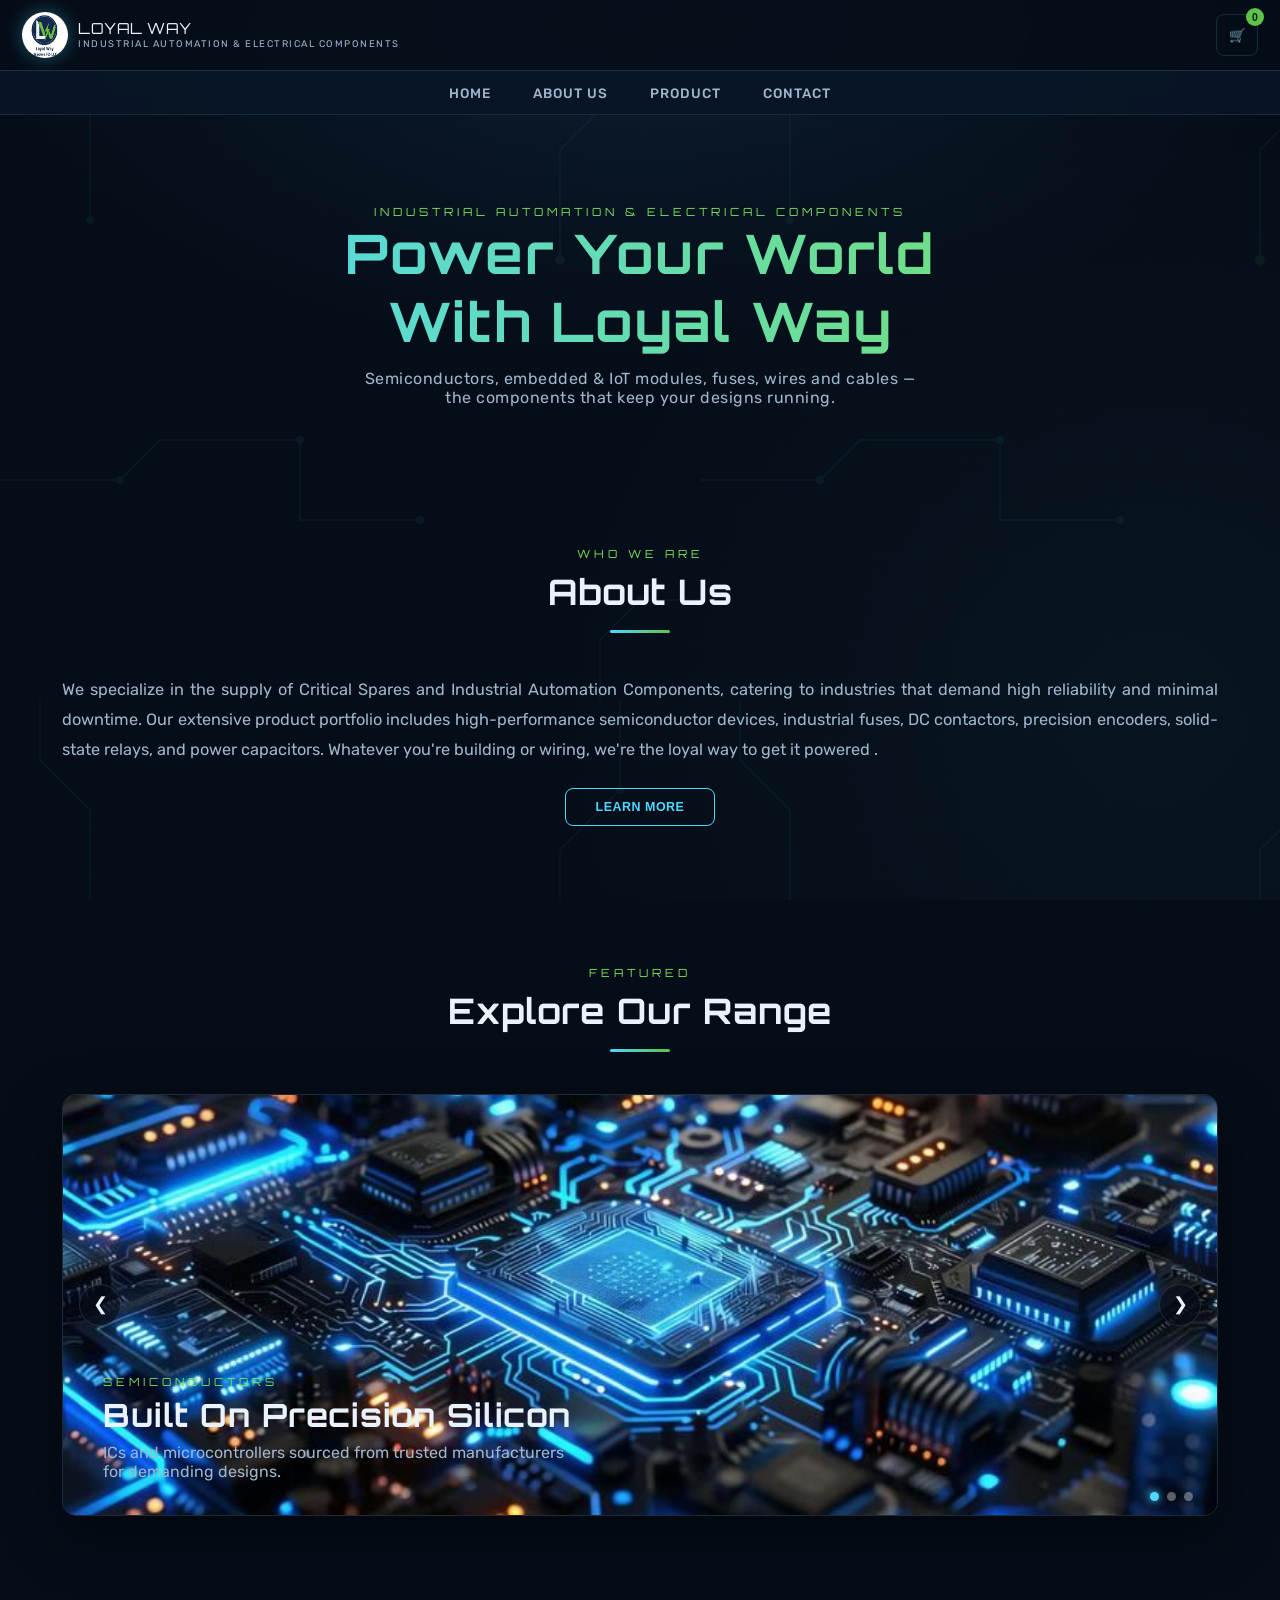
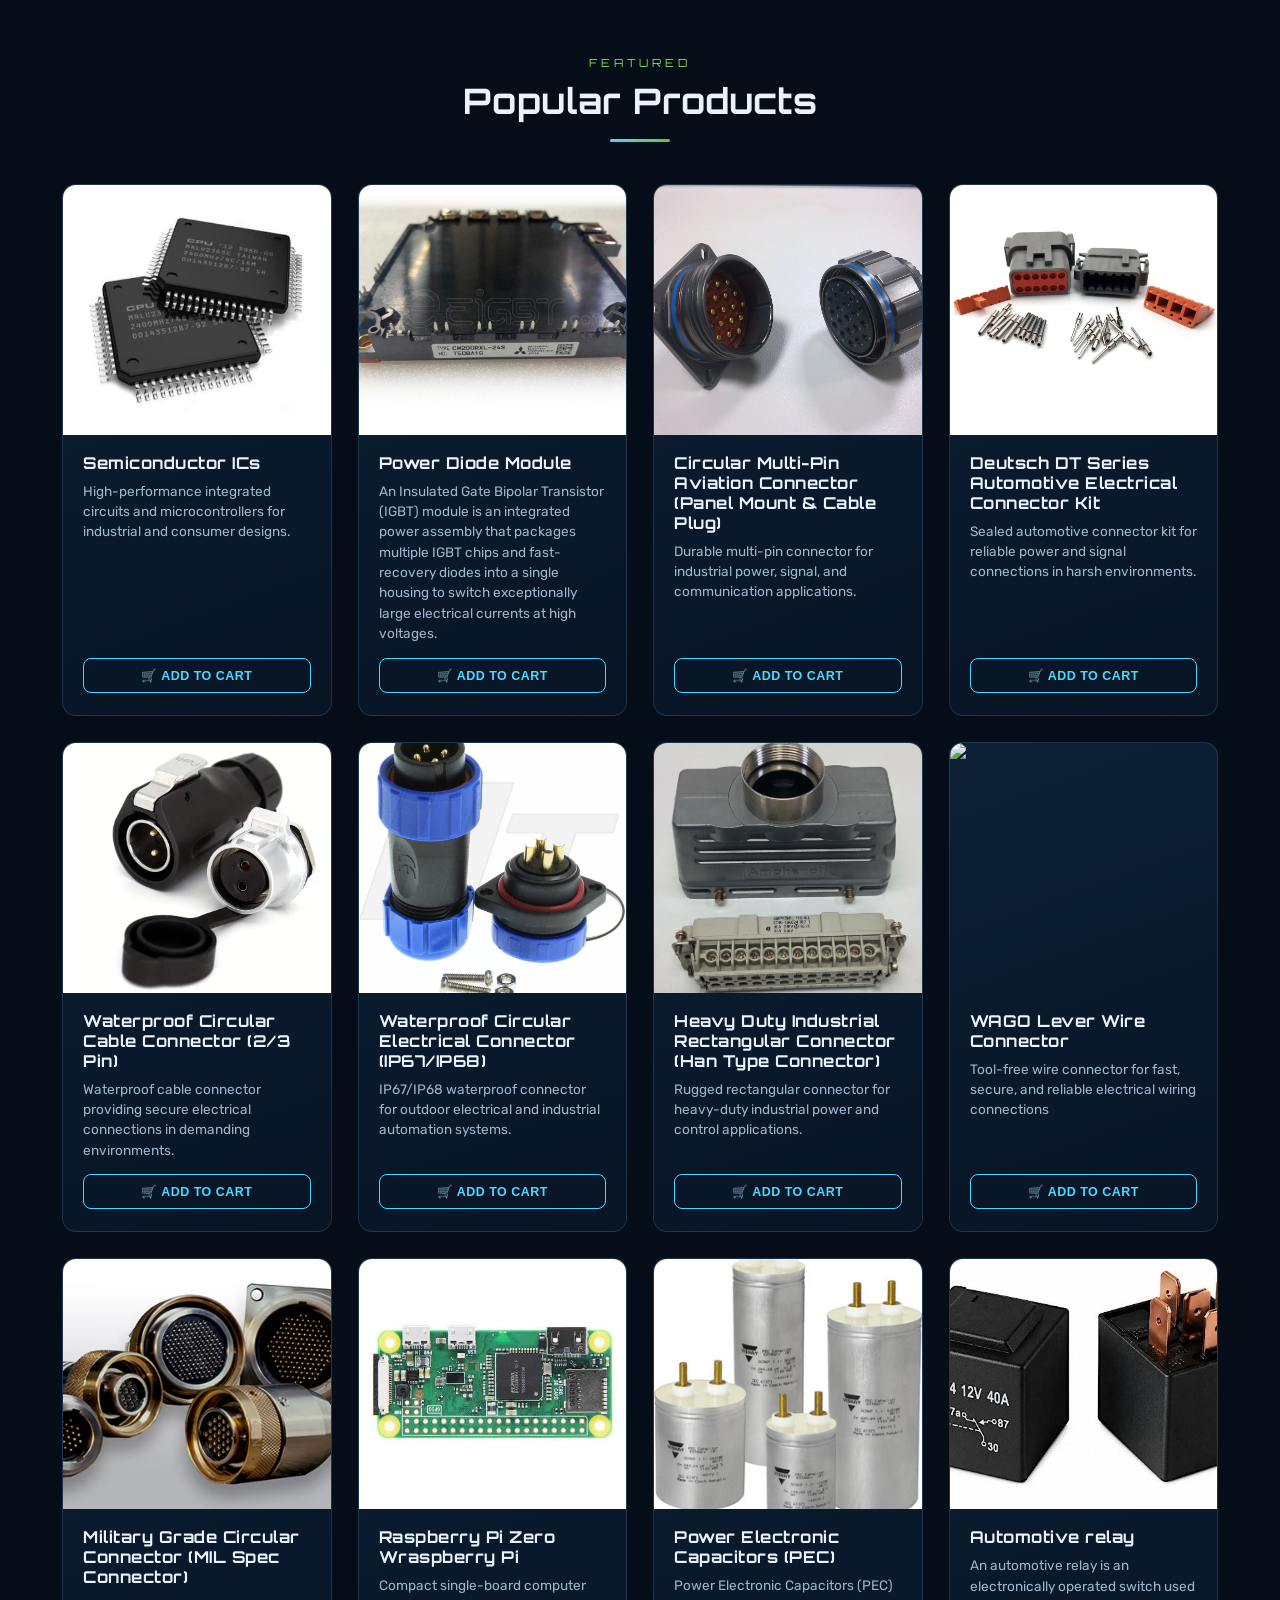
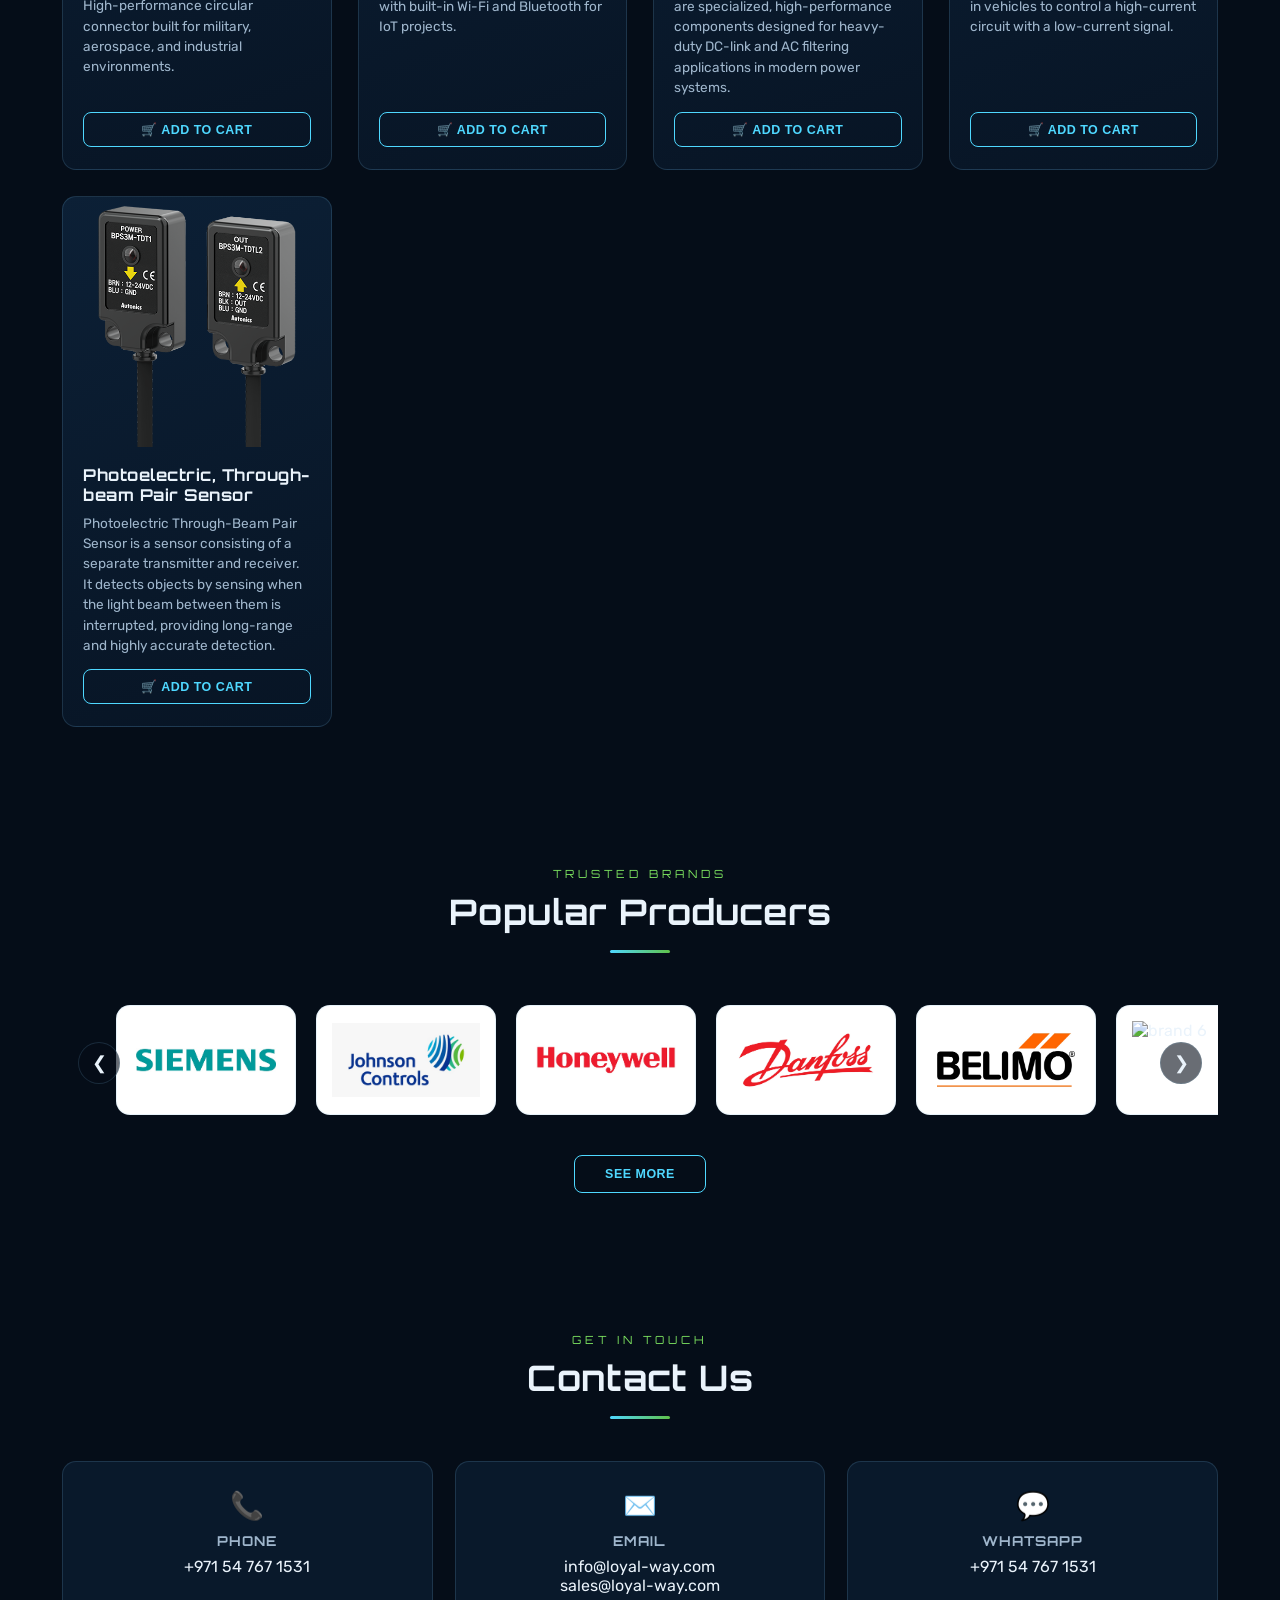
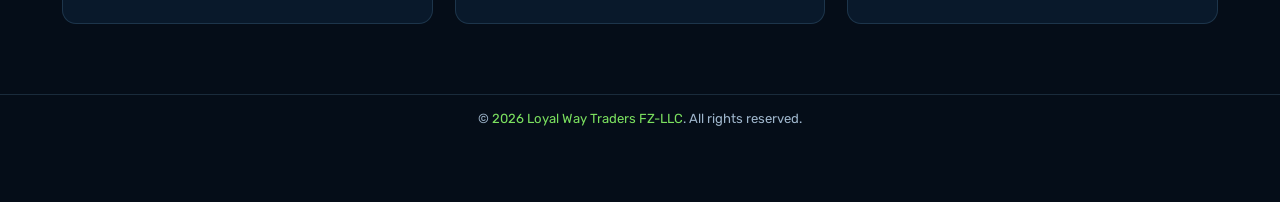
==== commit 69d2283b: "Update index.html" ====
--- a/index.html
+++ b/index.html
@@ -544,7 +544,7 @@
             We specialize in the supply of Critical Spares and Industrial Automation Components, catering to industries
             that demand high reliability and minimal downtime. Our extensive product portfolio includes high-performance
             semiconductor devices, industrial fuses, DC contactors, precision encoders, solid-state relays, and power
-            capacitors. Whatever you're building or wiring, we're the loyal way to get it powered.
+            capacitors. Whatever you're building or wiring, we're the loyal way to get it powered .
           </p>
           <div style="text-align:center; margin-top:22px;">
             <button class="add-btn" onclick="showPage('about')" style="padding:11px 30px;">Learn More</button>
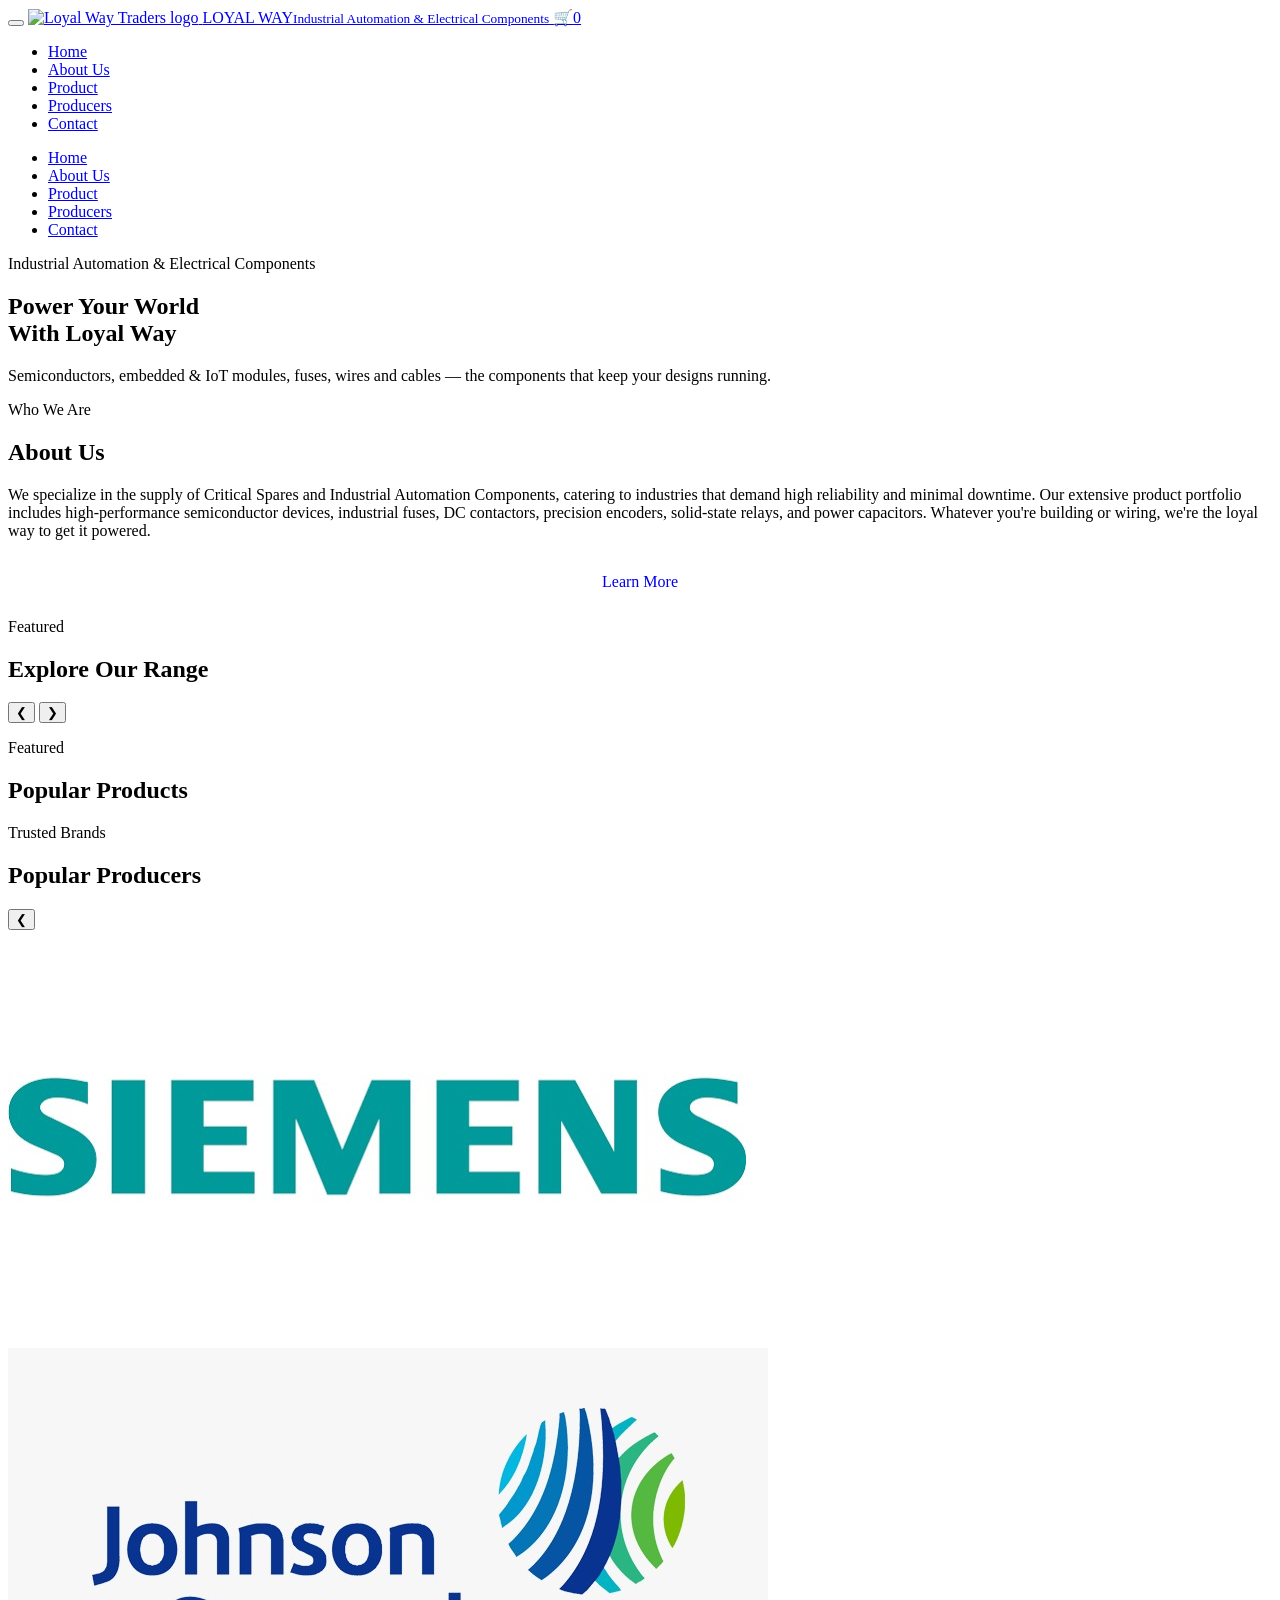
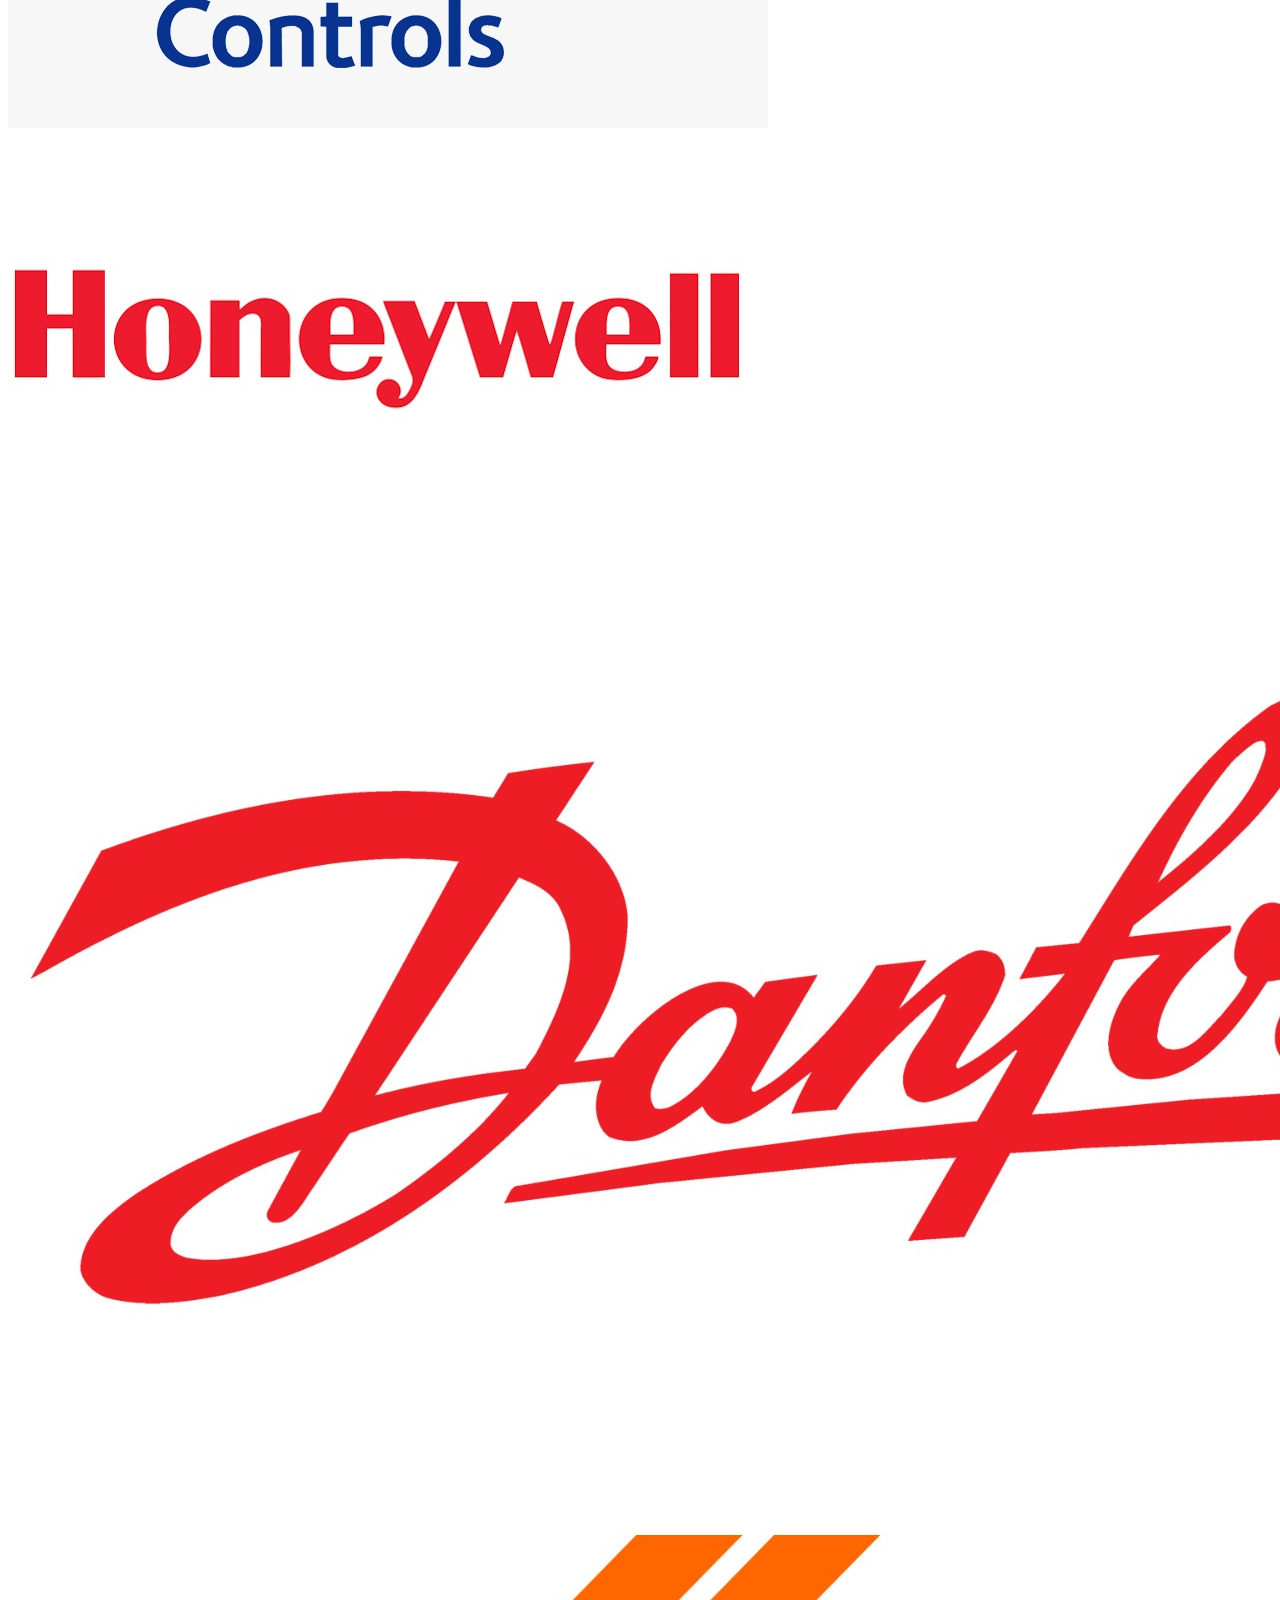
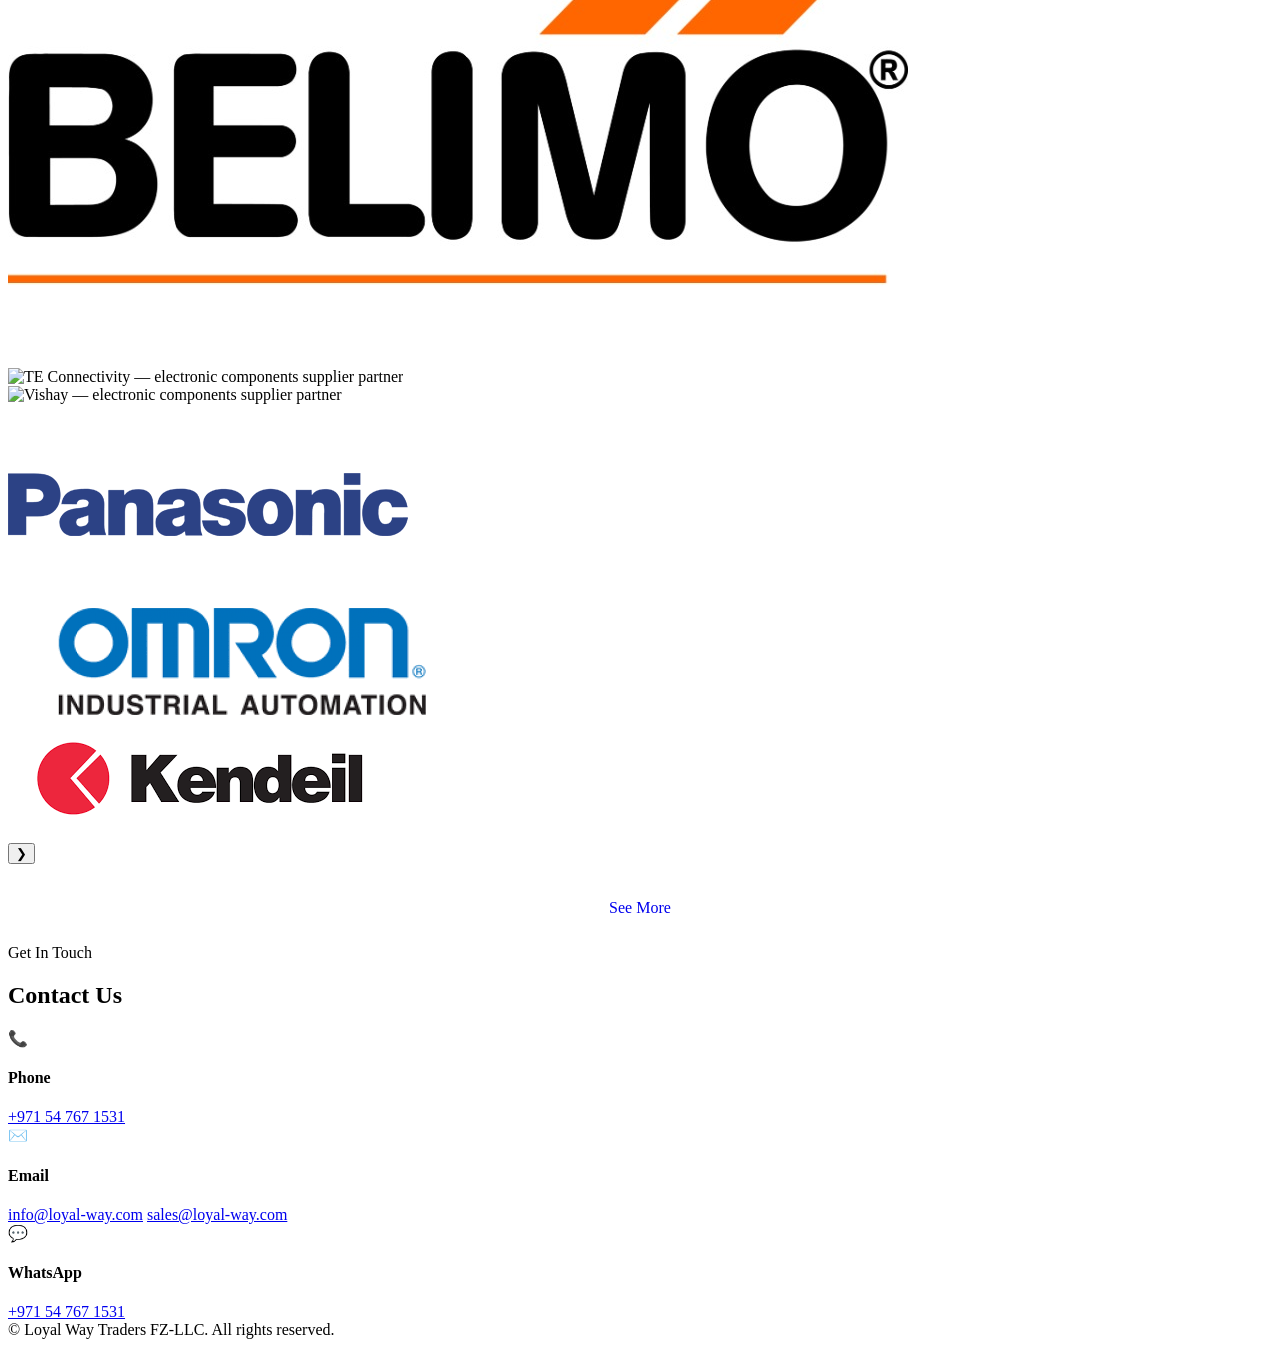
==== commit 5df29da2: "Add files via upload" ====
--- a/index.html
+++ b/index.html
@@ -3,489 +3,37 @@
 <head>
 <meta charset="UTF-8">
 <meta name="viewport" content="width=device-width, initial-scale=1.0">
-<title>Loyal Way | Electronics Trading</title>
+<title>Loyal Way Traders | Industrial Automation & Electrical Components Supplier</title>
+<meta name="description" content="Loyal Way Traders FZ-LLC supplies industrial automation and electrical components — semiconductors, fuses, relays, sensors, power supplies and power capacitors — from trusted global brands.">
+<link rel="canonical" href="https://www.yourdomain.com/index.html">
+
+<meta property="og:title" content="Loyal Way Traders | Industrial Automation & Electrical Components Supplier">
+<meta property="og:description" content="Loyal Way Traders FZ-LLC supplies industrial automation and electrical components — semiconductors, fuses, relays, sensors, power supplies and power capacitors — from trusted global brands.">
+<meta property="og:type" content="website">
+<meta property="og:url" content="https://www.yourdomain.com/index.html">
+<meta property="og:image" content="https://www.yourdomain.com/loyal_logo/logo.jpg">
+<meta name="twitter:card" content="summary">
+<meta name="twitter:title" content="Loyal Way Traders | Industrial Automation & Electrical Components Supplier">
+<meta name="twitter:description" content="Loyal Way Traders FZ-LLC supplies industrial automation and electrical components — semiconductors, fuses, relays, sensors, power supplies and power capacitors — from trusted global brands.">
+<meta name="twitter:image" content="https://www.yourdomain.com/loyal_logo/logo.jpg">
+
+<link rel="icon" href="loyal_logo/logo.jpg" type="image/jpeg">
 <link rel="preconnect" href="https://fonts.googleapis.com">
 <link href="https://fonts.googleapis.com/css2?family=Orbitron:wght@500;700;800&family=Rubik:wght@300;400;500&display=swap" rel="stylesheet">
-<style>
-:root{
-  --navy-deep:#050d18;
-  --navy:#0a1c30;
-  --navy-light:#123150;
-  --cyan:#4fd8ff;
-  --cyan-soft:rgba(79,216,255,.35);
-  --green:#5fc24a;
-  --green-bright:#7be05f;
-  --ink:#eaf3fb;
-  --ink-dim:#9fb6cc;
-  --line:rgba(120,180,220,.18);
-  --radius:14px;
-  --font-display:'Orbitron', 'Segoe UI', sans-serif;
-  --font-body:'Rubik', 'Segoe UI', sans-serif;
+<link rel="stylesheet" href="css/style.css">
+<script type="application/ld+json">
+{
+  "@context": "https://schema.org",
+  "@type": "Organization",
+  "name": "Loyal Way Traders FZ-LLC",
+  "url": "https://www.yourdomain.com/",
+  "logo": "https://www.yourdomain.com/loyal_logo/logo.jpg",
+  "description": "Supplier and distributor of industrial automation and electrical components: semiconductors, fuses, relays, sensors, power supplies and power capacitors.",
+  "email": "info@loyal-way.com",
+  "telephone": "+971547671531",
+  "sameAs": []
 }
-*{margin:0;padding:0;box-sizing:border-box;}
-html{scroll-behavior:smooth;}
-body{
-  font-family:var(--font-body);
-  background:
-    radial-gradient(ellipse 1100px 600px at 50% 0%, rgba(20,45,70,.5), transparent 60%),
-    radial-gradient(circle at 90% 80%, rgba(79,216,255,.04), transparent 45%),
-    var(--navy-deep);
-  background-attachment:fixed;
-  color:var(--ink);
-  overflow-x:hidden;
-  position:relative;
-}
-body::before{
-  content:"";
-  position:fixed; inset:0; z-index:-1;
-  background-image:
-    linear-gradient(var(--line) 1px, transparent 1px),
-    linear-gradient(90deg, var(--line) 1px, transparent 1px);
-  background-size:46px 46px;
-  opacity:.07;
-}
-body::after{
-  content:"";
-  position:fixed; inset:0; z-index:-1;
-  background-image:url('data:image/svg+xml;utf8,<svg xmlns="http://www.w3.org/2000/svg" width="700" height="700" viewBox="0 0 700 700"><g fill="none" stroke="%234fd8ff" stroke-width="1.4"><path d="M0 480 L120 480 L160 440 L300 440 L300 520 L420 520"/><circle cx="120" cy="480" r="4" fill="%234fd8ff" stroke="none"/><circle cx="300" cy="440" r="4" fill="%234fd8ff" stroke="none"/><circle cx="420" cy="520" r="4" fill="%234fd8ff" stroke="none"/><path d="M620 0 L620 90 L560 150 L560 260"/><circle cx="620" cy="90" r="4" fill="%234fd8ff" stroke="none"/><circle cx="560" cy="260" r="5" fill="%237be05f" stroke="none"/><path d="M40 0 L40 60 L90 110 L90 220"/><circle cx="90" cy="220" r="4" fill="%234fd8ff" stroke="none"/><path d="M700 600 L640 600 L600 640 L600 700"/><circle cx="640" cy="600" r="4" fill="%237be05f" stroke="none"/></g></svg>');
-  background-repeat:repeat;
-  background-size:700px 700px;
-  opacity:.06;
-}
-
-/* sections sit on the shared body background — no per-section bg / seams */
-.circuit-bg{ position:relative; background:transparent; }
-
-/* ===== Header / Navbar ===== */
-header{
-  position:sticky; top:0; z-index:1000;
-  background:rgba(5,13,24,.85);
-  backdrop-filter:blur(10px);
-  border-bottom:1px solid var(--line);
-}
-.top-row{
-  display:flex; align-items:center; justify-content:space-between;
-  padding:12px 22px;
-  max-width:1300px; margin:0 auto;
-}
-.hamburger{
-  display:flex; flex-direction:column; justify-content:center; gap:5px;
-  width:42px; height:42px; background:none; border:1px solid var(--line);
-  border-radius:8px; cursor:pointer;
-}
-.hamburger span{
-  width:20px; height:2px; background:var(--cyan); margin:0 auto; display:block;
-  transition:.3s;
-}
-.hamburger.active span:nth-child(1){transform:translateY(7px) rotate(45deg);}
-.hamburger.active span:nth-child(2){opacity:0;}
-.hamburger.active span:nth-child(3){transform:translateY(-7px) rotate(-45deg);}
-
-.brand{
-  display:flex; align-items:center; gap:10px;
-  text-decoration:none; color:var(--ink); cursor:pointer;
-}
-.brand img{
-  width:46px; height:46px; border-radius:50%;
-  box-shadow:0 0 18px var(--cyan-soft);
-}
-.brand-text{
-  font-family:var(--font-display);
-  font-size:.95rem; line-height:1.05;
-  letter-spacing:.5px;
-}
-.brand-text small{
-  display:block; font-family:var(--font-body); font-weight:400;
-  font-size:.6rem; color:var(--ink-dim); letter-spacing:1.5px;
-  text-transform:uppercase; margin-top:2px;
-}
-
-.cart-btn{
-  position:relative;
-  background:none; border:1px solid var(--line); color:var(--ink);
-  width:42px; height:42px; border-radius:8px; cursor:pointer;
-  display:flex; align-items:center; justify-content:center;
-  transition:.25s;
-}
-.cart-btn:hover{border-color:var(--cyan); box-shadow:0 0 12px var(--cyan-soft);}
-.cart-count{
-  position:absolute; top:-7px; right:-7px;
-  background:var(--green); color:#06210b; font-size:.65rem; font-weight:700;
-  width:18px; height:18px; border-radius:50%;
-  display:flex; align-items:center; justify-content:center;
-}
-
-/* Desktop nav row */
-nav.desktop-nav{
-  display:none;
-  border-top:1px solid var(--line);
-  background:rgba(10,28,48,.6);
-}
-nav.desktop-nav ul{
-  list-style:none; display:flex; justify-content:center; gap:42px;
-  max-width:1300px; margin:0 auto; padding:12px 22px;
-}
-nav.desktop-nav a{
-  color:var(--ink-dim); text-decoration:none; font-size:.85rem;
-  letter-spacing:1px; text-transform:uppercase; font-weight:500;
-  position:relative; padding:4px 0; transition:.25s; cursor:pointer;
-}
-nav.desktop-nav a::after{
-  content:""; position:absolute; left:0; bottom:-2px; width:0; height:2px;
-  background:var(--cyan); transition:.25s;
-}
-nav.desktop-nav a:hover{color:var(--ink);}
-nav.desktop-nav a:hover::after{width:100%;}
-
-/* Mobile dropdown menu */
-.mobile-menu{
-  max-height:0; overflow:hidden; transition:max-height .35s ease;
-  background:rgba(8,20,34,.97);
-  border-top:1px solid var(--line);
-}
-.mobile-menu.open{max-height:300px;}
-.mobile-menu ul{list-style:none;}
-.mobile-menu a{
-  display:block; padding:14px 24px; color:var(--ink);
-  text-decoration:none; border-bottom:1px solid var(--line);
-  font-size:.95rem; letter-spacing:.5px; cursor:pointer;
-}
-.mobile-menu a:active, .mobile-menu a:hover{color:var(--cyan); background:rgba(79,216,255,.05);}
-
-@media(min-width:860px){
-  .hamburger{display:none;}
-  nav.desktop-nav{display:block;}
-  .mobile-menu{display:none !important;}
-}
-
-/* ===== Hero / About ===== */
-.hero{
-  padding:90px 22px 70px;
-  text-align:center;
-  position:relative;
-}
-.hero h1{
-  font-family:var(--font-display);
-  font-size:clamp(2rem, 5vw, 3.4rem);
-  letter-spacing:2px;
-  background:linear-gradient(90deg, var(--cyan), var(--green-bright));
-  -webkit-background-clip:text; background-clip:text; color:transparent;
-  margin-bottom:14px;
-}
-.hero p.tag{
-  color:var(--ink-dim); font-size:1rem; max-width:560px; margin:0 auto;
-  letter-spacing:.5px;
-}
-
-section{position:relative; scroll-margin-top:115px;}
-.section-inner{max-width:1200px; margin:0 auto; padding:70px 22px;}
-.section-head{text-align:center; margin-bottom:42px;}
-.eyebrow{
-  font-family:var(--font-display); font-size:.7rem; letter-spacing:4px;
-  color:var(--green-bright); text-transform:uppercase;
-}
-.section-head h2{
-  font-family:var(--font-display); font-size:clamp(1.5rem,3vw,2.2rem);
-  margin-top:8px; letter-spacing:1px;
-}
-.section-head .divider{
-  width:60px; height:3px; margin:16px auto 0;
-  background:linear-gradient(90deg, var(--cyan), var(--green));
-  border-radius:3px;
-}
-
-#about .about-box{
-  max-width:760px; margin:0 auto; text-align:center;
-  background:rgba(18,49,80,.35);
-  border:1px solid var(--line);
-  border-radius:var(--radius);
-  padding:36px 30px;
-}
-#about .about-box p, .about-box p{
-  color:var(--ink-dim); line-height:1.85; font-size:1.02rem; text-align:justify;
-}
-#about .about-box strong{color:var(--cyan);}
-
-/* ===== Carousel ===== */
-.carousel{
-  position:relative; max-width:1200px; margin:0 auto;
-  width: 100%;
-  border-radius:var(--radius); overflow:hidden;
-  border:1px solid var(--line);
-  box-shadow:0 20px 60px rgba(0,0,0,.45);
-}
-.carousel-track{display:flex; transition:transform .6s cubic-bezier(.65,0,.35,1);}
-.slide{
-  min-width:100%; position:relative; height:420px;
-  aspect-ratio: 16/9;
-  overflow: hidden;
-  background:linear-gradient(135deg, rgba(18,49,80,.6) 0%, rgba(10,28,48,.8) 100%);
-  display:flex; align-items:flex-end;
-}
-.slide img{
-  width: 100%;
-  height: 100%;
-  object-fit: cover;
-  display: block;
-}
-.slide::after{ display:none; }
-.slide-text{
-  position:absolute; left:0; right:0; bottom:0; z-index:2;
-  padding:34px 40px;
-}
-.slide-text .eyebrow{display:block; margin-bottom:6px;}
-.slide-text h3{
-  font-family:var(--font-display); font-size:clamp(1.3rem,3vw,2rem);
-  letter-spacing:1px; margin-bottom:8px;
-}
-.slide-text p{color:var(--ink-dim); max-width:480px;}
-.carousel-btn{
-  position:absolute; top:50%; transform:translateY(-50%); z-index:3;
-  background:rgba(5,13,24,.6); border:1px solid var(--line); color:var(--ink);
-  width:42px; height:42px; border-radius:50%; cursor:pointer; font-size:1.1rem;
-  display:flex; align-items:center; justify-content:center;
-  transition:.25s;
-}
-.carousel-btn:hover{background:var(--cyan); color:var(--navy-deep);}
-.carousel-btn.prev{left:16px;} .carousel-btn.next{right:16px;}
-.carousel-dots{
-  position:absolute; bottom:14px; right:24px; z-index:3;
-  display:flex; gap:8px;
-}
-.carousel-dots span{
-  width:9px; height:9px; border-radius:50%; background:rgba(255,255,255,.35);
-  cursor:pointer; transition:.25s;
-}
-.carousel-dots span.active{background:var(--cyan); box-shadow:0 0 8px var(--cyan);}
-
-/* ===== Products ===== */
-.products-grid{
-  display:grid; grid-template-columns:repeat(auto-fit, minmax(250px,1fr));
-  gap:26px;
-}
-.product-card{
-  background:linear-gradient(160deg, rgba(18,49,80,.55), rgba(10,28,48,.55));
-  border:1px solid var(--line); border-radius:var(--radius);
-  overflow:hidden; display:flex; flex-direction:column;
-  transition:transform .3s ease, box-shadow .3s ease, background .3s ease, border-color .3s ease;
-}
-.product-card:hover{
-  transform:translateY(-6px);
-  box-shadow:0 18px 40px rgba(95,194,74,.18), 0 0 24px rgba(123,224,95,.15);
-  border-color:var(--green);
-  background:linear-gradient(160deg, rgba(24,64,100,.65), rgba(14,38,62,.65));
-}
-.product-card:hover .price{ text-shadow:0 0 10px rgba(123,224,95,.6); }
-
-.product-img{
-  height:250px; position:relative; overflow:hidden;
-}
-.product-img img{
-  width:100%; height:100%;
-  object-fit:cover; object-position:center;
-  display:block;
-  transition:transform .4s ease;
-  color:transparent; /* hides alt text */
-}
-
-.product-img img[data-error]{
-  visibility:hidden; /* hides broken icon */
-}
-.product-card:hover .product-img img{
-  transform:scale(1.04);
-}
-.product-body{padding:18px 20px 22px; display:flex; flex-direction:column; gap:8px; flex:1;}
-.product-body h3{font-family:var(--font-display); font-size:1.02rem; letter-spacing:.5px;}
-.product-body p{color:var(--ink-dim); font-size:.85rem; line-height:1.5; flex:1;}
-.price-row{display:flex; align-items:center; margin-top:6px;}
-.price-row .add-btn{width:100%; text-align:center;}
-.add-btn{
-  background:transparent; border:1px solid var(--cyan); color:var(--cyan);
-  padding:9px 16px; border-radius:8px; font-size:.78rem; letter-spacing:.5px;
-  cursor:pointer; transition:.25s; text-transform:uppercase; font-weight:600;
-}
-.add-btn:hover{background:var(--cyan); color:var(--navy-deep);}
-.add-btn.added{background:var(--green); border-color:var(--green); color:#06210b;}
-
-/* ===== Popular Producers ===== */
-.producers-wrap{position:relative;}
-.producers-scroll{
-  display:flex; gap:20px; overflow-x:auto; scroll-behavior:smooth;
-  padding:10px 54px 16px; scrollbar-width:none; -ms-overflow-style:none;
-}
-.producers-scroll::-webkit-scrollbar{display:none;}
-
-.producer-card{
-  flex:0 0 180px; height:110px;
-  background:#ffffff;
-  border:1px solid var(--line); border-radius:var(--radius);
-  transition:.25s;
-  display: flex;
-  justify-content: center;
-  align-items: center;
-  padding: 15px;
-  position:relative;
-  z-index:1;
-  isolation:isolate;
-  -webkit-transform:translateZ(0);
-  transform:translateZ(0);
-  -webkit-backface-visibility:hidden;
-  backface-visibility:hidden;
-  overflow:hidden;
-}
-.producer-card img{
-  width: 100%;
-  height: 100%;
-  object-fit: contain;
-  display: block;
-  background:#ffffff;
-}
-.producer-card:hover{border-color:var(--green); box-shadow:0 12px 28px rgba(95,194,74,.15);}
-
-/* ===== Producers Page (categorized) ===== */
-.producers-category{margin-bottom:38px;}
-.producers-category:last-child{margin-bottom:0;}
-.producers-category h3{
-  font-family:var(--font-display); font-size:.95rem; letter-spacing:1.5px;
-  color:var(--cyan); text-transform:uppercase; margin-bottom:16px;
-  padding-bottom:8px; border-bottom:1px solid var(--line);
-}
-.producers-tile-grid{
-  display:grid; grid-template-columns:repeat(auto-fit,minmax(150px,1fr));
-  gap:16px;
-}
-.producer-tile{
-  background:white; border:1px solid var(--line); border-radius:var(--radius);
-  min-height:78px; padding:14px; display:flex; align-items:center; justify-content:center;
-  text-align:center; transition:.25s;
-}
-.producer-tile:hover{border-color:var(--green); box-shadow:0 12px 28px rgba(95,194,74,.15); transform:translateY(-3px);}
-.producer-tile span{color:var(--ink); font-size:.85rem; font-family:var(--font-display); letter-spacing:.4px;}
-.producer-tile img{width:100%; height:44px; object-fit:contain; display:block;}
-
-/* ===== Products Page Category Nav ===== */
-.products-nav{
-  display:flex; gap:12px; overflow-x:auto; -webkit-overflow-scrolling:touch;
-  padding:4px 4px 12px; margin-bottom:28px; scrollbar-width:none;justify-content: space-between;
-}
-.products-nav::-webkit-scrollbar{display:none;}
-.products-nav-btn{
-  flex:0 0 auto; padding:10px 22px; border-radius:999px; border:1px solid var(--line);
-  background:rgba(18,49,80,.35); color:var(--ink); font-family:var(--font-display);
-  font-size:.78rem; letter-spacing:.6px; text-transform:uppercase; font-weight:600;
-  cursor:pointer; transition:.25s; white-space:nowrap;
-}
-.products-nav-btn:hover{border-color:var(--cyan); color:var(--cyan);}
-.products-nav-btn.active{background:var(--cyan); border-color:var(--cyan); color:#04202b;}
-@media (max-width:600px){
-  .products-nav{justify-content:flex-start;}
-  .products-nav-btn{padding:9px 18px; font-size:.72rem;}
-}
-
-@media (max-width:860px){
-  /* background-attachment:fixed is unreliable on mobile browsers and can
-     cause repaint glitches (e.g. faint grid/circuit overlay bleeding into
-     cards) during scroll. Use normal scroll attachment on smaller screens. */
-  body{ background-attachment:scroll; }
-  body::before, body::after{ position:absolute; }
-}
-
-/* ===== Contact ===== */
-.contact-grid{
-  display:grid; grid-template-columns:repeat(auto-fit,minmax(220px,1fr));
-  gap:22px;
-}
-.contact-card{
-  background:rgba(18,49,80,.35); border:1px solid var(--line);
-  border-radius:var(--radius); padding:28px 22px; text-align:center;
-  transition:.25s;
-}
-.contact-card a{
-  display: block;
-}
-.contact-card:hover{
-  border-color:var(--green); transform:translateY(-4px);
-  box-shadow:0 18px 40px rgba(95,194,74,.18), 0 0 24px rgba(123,224,95,.15);
-}
-.contact-card .icon{font-size:1.7rem; margin-bottom:10px;}
-.contact-card h4{font-family:var(--font-display); font-size:.85rem; letter-spacing:1px; text-transform:uppercase; color:var(--ink-dim); margin-bottom:8px;}
-.contact-card a, .contact-card span{color:var(--ink); font-size:1rem; text-decoration:none;}
-.contact-card a:hover{color:var(--cyan);}
-
-/* ===== Footer ===== */
-footer{
-  background:transparent; border-top:1px solid var(--line);
-  text-align:center; padding:26px 22px; color:var(--ink-dim); font-size:.82rem;
-}
-footer span{color:var(--green-bright);}
-
-/* ===== Cart Page ===== */
-#cart-page{display:none;}
-.page{display:none;}
-.page.active{
-  display:block;
-  min-height:100vh;
-  position:relative;
-  padding-bottom:60px; /* reserve space for fixed footer */
-}
-.page.active > footer{
-  position:fixed;
-  bottom:0; left:0; right:0;
-  z-index:999;
-  background:rgba(5,13,24,.95);
-  backdrop-filter:blur(8px);
-  border-top:1px solid var(--line);
-  padding:16px 22px;
-  text-align:center;
-  color:var(--ink-dim);
-  font-size:.82rem;
-}
-/* Home page footer stays in normal flow (lots of content) */
-#page-home > footer{
-  position:static;
-  background:transparent;
-  backdrop-filter:none;
-}
-#cart-page.visible{display:block;}
-.main-content.hidden{display:none;}
-.cart-wrap{max-width:850px; margin:0 auto; padding:70px 22px;}
-.cart-item{
-  display:flex; align-items:center; gap:18px;
-  background:rgba(18,49,80,.35); border:1px solid var(--line);
-  border-radius:var(--radius); padding:16px 18px; margin-bottom:16px;
-}
-.cart-item .cart-item-img{width:74px; height:74px; border-radius:10px; flex-shrink:0; object-fit:cover; object-position:center; background:rgba(255,255,255,.03); border:1px solid var(--line);}
-.cart-item .info{flex:1;}
-.cart-item .info h4{font-family:var(--font-display); font-size:.95rem;}
-.cart-item .info p{color:var(--ink-dim); font-size:.82rem; margin-top:4px;}
-.cart-item .price-tag{color:var(--green-bright); font-family:var(--font-display); font-size:.95rem;}
-.remove-btn{
-  background:none; border:1px solid rgba(255,100,100,.4); color:#ff8a8a;
-  width:32px; height:32px; border-radius:8px; cursor:pointer; font-size:.9rem;
-  transition:.25s;
-}
-.remove-btn:hover{background:rgba(255,100,100,.15);}
-.cart-total{
-  display:flex; justify-content:space-between; align-items:center;
-  margin-top:24px; padding-top:18px; border-top:1px solid var(--line);
-  font-family:var(--font-display); font-size:1.2rem;
-}
-.empty-cart{text-align:center; color:var(--ink-dim); padding:50px 0;}
-.back-link{
-  display:inline-block; margin-bottom:24px; color:var(--cyan); text-decoration:none;
-  font-size:.85rem; letter-spacing:.5px; cursor:pointer;
-}
-.enquire-btn{
-  margin-top:22px; width:100%; padding:14px; border:none; border-radius:10px;
-  background:#25D366;
-  color:#06210b; font-family:var(--font-display); font-size:.9rem; letter-spacing:1px;
-  cursor:pointer; text-transform:uppercase;
-  display:flex; align-items:center; justify-content:center; gap:10px;
-  transition:.25s;
-}
-.enquire-btn:hover{background:#20bd5a; box-shadow:0 0 18px rgba(37,211,102,.45);}
-.enquire-btn svg{width:20px; height:20px; flex-shrink:0;}
-</style>
+</script>
 </head>
 <body>
 
@@ -494,37 +42,38 @@
     <button class="hamburger" id="hamburgerBtn" aria-label="Menu">
       <span></span><span></span><span></span>
     </button>
-    <a class="brand" onclick="showPage('home')" role="link" tabindex="0">
-      <img src="[data-uri]" alt="Loyal Way Traders logo">
+    <a class="brand" href="index.html">
+      <img src="loyal_logo/logo.jpg" alt="Loyal Way Traders logo" width="46" height="46">
       <span class="brand-text">LOYAL WAY<small>Industrial Automation &amp; Electrical Components</small></span>
     </a>
-    <button class="cart-btn" id="cartBtn" aria-label="Cart">
+    <a class="cart-btn" href="cart.html" id="cartBtn" aria-label="Cart">
       🛒<span class="cart-count" id="cartCount">0</span>
-    </button>
+    </a>
   </div>
 
   <nav class="desktop-nav">
     <ul>
-      <li><a onclick="showPage('home')" role="link" tabindex="0">Home</a></li>
-      <li><a onclick="showPage('about')" role="link" tabindex="0">About Us</a></li>
-      <li><a onclick="showPage('products')" role="link" tabindex="0">Product</a></li>
-      <li><a onclick="showPage('contact')" role="link" tabindex="0">Contact</a></li>
+      <li><a href="index.html" aria-current="page">Home</a></li>
+      <li><a href="about.html">About Us</a></li>
+      <li><a href="products.html">Product</a></li>
+      <li><a href="producers.html">Producers</a></li>
+      <li><a href="contact.html">Contact</a></li>
     </ul>
   </nav>
 
   <div class="mobile-menu" id="mobileMenu">
     <ul>
-      <li><a onclick="showPage('home')" role="link" tabindex="0">Home</a></li>
-      <li><a onclick="showPage('about')" role="link" tabindex="0">About Us</a></li>
-      <li><a onclick="showPage('products')" role="link" tabindex="0">Product</a></li>
-      <li><a onclick="showPage('contact')" role="link" tabindex="0">Contact</a></li>
+      <li><a href="index.html" aria-current="page">Home</a></li>
+      <li><a href="about.html">About Us</a></li>
+      <li><a href="products.html">Product</a></li>
+      <li><a href="producers.html">Producers</a></li>
+      <li><a href="contact.html">Contact</a></li>
     </ul>
   </div>
 </header>
 
 <div class="main-content" id="mainContent">
 
-  <!-- PAGE: HOME (everything, scrollable) -->
   <div class="page active" id="page-home">
     <section class="circuit-bg hero">
       <p class="eyebrow">Industrial Automation & Electrical Components</p>
@@ -544,10 +93,10 @@
             We specialize in the supply of Critical Spares and Industrial Automation Components, catering to industries
             that demand high reliability and minimal downtime. Our extensive product portfolio includes high-performance
             semiconductor devices, industrial fuses, DC contactors, precision encoders, solid-state relays, and power
-            capacitors. Whatever you're building or wiring, we're the loyal way to get it powered .
+            capacitors. Whatever you're building or wiring, we're the loyal way to get it powered.
           </p>
           <div style="text-align:center; margin-top:22px;">
-            <button class="add-btn" onclick="showPage('about')" style="padding:11px 30px;">Learn More</button>
+            <a class="add-btn" href="about.html" style="padding:11px 30px; display:inline-block; text-decoration:none;">Learn More</a>
           </div>
         </div>
       </div>
@@ -590,21 +139,21 @@
         <div class="producers-wrap">
           <button class="carousel-btn prev" onclick="scrollProducers(-1)" aria-label="Scroll left">&#10094;</button>
           <div class="producers-scroll" id="producersScroll">
-            <div class="producer-card"><img src="images_logo/siemens.jpeg" alt="brand 1"></div>
-            <div class="producer-card"><img src="images_logo/johnsoncontrols.jpeg" alt="brand 2"></div>
-            <div class="producer-card"><img src="images_logo/honeywell.jpeg" alt="brand 3"></div>
-            <div class="producer-card"><img src="images_logo/danfoss.jpeg" alt="brand 4"></div>
-            <div class="producer-card"><img src="images_logo/belimo.jpeg" alt="brand 5"></div>
-            <div class="producer-card"><img src="images_logo/TE-logo-2.webp" alt="brand 6"></div>
-            <div class="producer-card"><img src="images_logo/Vishay_Logo.png" alt="brand 7"></div>
-            <div class="producer-card"><img src="images_logo/sensor_panasonic.png" alt="brand 8"></div>
-            <div class="producer-card"><img src="images_logo/omron.png" alt="brand 9"></div>
-            <div class="producer-card"><img src="images_logo/kendeil.png" alt="brand 10"></div>
+            <div class="producer-card"><img src="images_logo/siemens.jpeg" alt="Siemens — electronic components supplier partner" loading="lazy"></div>
+            <div class="producer-card"><img src="images_logo/johnsoncontrols.jpeg" alt="Johnson Controls — electronic components supplier partner" loading="lazy"></div>
+            <div class="producer-card"><img src="images_logo/honeywell.jpeg" alt="Honeywell — electronic components supplier partner" loading="lazy"></div>
+            <div class="producer-card"><img src="images_logo/danfoss.jpeg" alt="Danfoss — electronic components supplier partner" loading="lazy"></div>
+            <div class="producer-card"><img src="images_logo/belimo.jpeg" alt="Belimo — electronic components supplier partner" loading="lazy"></div>
+            <div class="producer-card"><img src="images_logo/TE-logo-2.webp" alt="TE Connectivity — electronic components supplier partner" loading="lazy"></div>
+            <div class="producer-card"><img src="images_logo/Vishay_Logo.png" alt="Vishay — electronic components supplier partner" loading="lazy"></div>
+            <div class="producer-card"><img src="images_logo/sensor_panasonic.png" alt="Panasonic — electronic components supplier partner" loading="lazy"></div>
+            <div class="producer-card"><img src="images_logo/omron.png" alt="Omron — electronic components supplier partner" loading="lazy"></div>
+            <div class="producer-card"><img src="images_logo/kendeil.png" alt="Kendeil — electronic components supplier partner" loading="lazy"></div>
           </div>
           <button class="carousel-btn next" onclick="scrollProducers(1)" aria-label="Scroll right">&#10095;</button>
         </div>
         <div style="text-align:center; margin-top:24px;">
-          <button class="add-btn" onclick="showPage('producers')" style="padding:11px 30px;">See More</button>
+          <a class="add-btn" href="producers.html" style="padding:11px 30px; display:inline-block; text-decoration:none;">See More</a>
         </div>
       </div>
     </section>
@@ -643,1015 +192,10 @@
   </div>
 
   <!-- PAGE: ABOUT (standalone, reached only via nav) -->
-  <div class="page" id="page-about">
-    <section class="circuit-bg">
-      <div class="section-inner">
-        <div class="section-head">
-          <p class="eyebrow">Who We Are</p>
-          <h2>About Us</h2>
-          <div class="divider"></div>
-        </div>
-        <div class="about-box">
-          <p>
-            We specialize in the supply of <strong>Critical Spares and Industrial Automation Components</strong>, catering
-            to industries that demand high reliability and minimal downtime. Our extensive product portfolio includes
-            high-performance semiconductor devices, industrial fuses, DC contactors, precision encoders, solid-state relays,
-            and power capacitors. Whatever you're building or wiring, we're the loyal way to get it powered.
-          </p>
-        </div>
-      </div>
-    </section>
-
-    <section class="circuit-bg">
-      <div class="section-inner">
-        <div class="section-head">
-          <p class="eyebrow">Our Partners</p>
-          <h2>Manufacturer Partnerships</h2>
-          <div class="divider"></div>
-        </div>
-        <div class="about-box" style="margin-bottom:36px;">
-          <p style="text-align:center;">
-            To ensure the highest quality and compliance with international standards, we partner with world-renowned
-            manufacturers across every category we supply, including:
-          </p>
-        </div>
-        <div class="contact-grid">
-          <div class="contact-card">
-            <div class="icon">⚡</div>
-            <h4>Semiconductors &amp; Switchgears</h4>
-            <span>Semikron Danfoss, Eaton-Bussmann, Siba, Eska, Schurter, etc.</span>
-          </div>
-          <div class="contact-card">
-            <div class="icon">🔌</div>
-            <h4>Contactors &amp; Switches</h4>
-            <span>Schneider Electric, ABB, Siemens, Danfoss, Eaton Corporation, Lovato Electric, etc.</span>
-          </div>
-          <div class="contact-card">
-            <div class="icon">🎛️</div>
-            <h4>Encoders &amp; Automation Sensing</h4>
-            <span>BEI, Baumer, Omron, Autonics, SICK, Balluff, Amphenol, Bulgin, Celduc, etc.</span>
-          </div>
-          <div class="contact-card">
-            <div class="icon">🔋</div>
-            <h4>Supplies &amp; Relays</h4>
-            <span>Mean Well, Omron, Finder, Recom, TDK-Lambda, Traco Power, XP Power, Weidmuller, Relpol, Panasonic, TE Connectivity, Crydom (SSR), etc.</span>
-          </div>
-          <div class="contact-card">
-            <div class="icon">🔧</div>
-            <h4>Power Capacitors</h4>
-            <span>Vishay, Electronicon, Epcos, Kendil, Ducati Energia, Kemet, TDK, etc.</span>
-          </div>
-          <div class="contact-card">
-            <div class="icon">🌀</div>
-            <h4>Industrial Fans &amp; Blowers</h4>
-            <span>ebm-papst, Rittal, Sanyo Denki, Sunon, etc.</span>
-          </div>
-        </div>
-      </div>
-    </section>
-
-    <footer>
-      &copy; <span class="yearClone"></span> <span>Loyal Way Traders FZ-LLC</span>. All rights reserved.
-    </footer>
-  </div>
-
-  <!-- PAGE: PRODUCTS (standalone, reached only via nav) -->
-  <div class="page" id="page-products">
-    <section class="circuit-bg">
-      <div class="section-inner">
-        <div class="section-head">
-          <p class="eyebrow">Shop</p>
-          <h2>Our Products</h2>
-          <div class="divider"></div>
-        </div>
-        <div class="products-nav" id="productsNav">
-          <button class="products-nav-btn active" onclick="filterProductsPage('all', this)">All Products</button>
-          <button class="products-nav-btn" onclick="filterProductsPage('semiconductors', this)">Semiconductors</button>
-          <button class="products-nav-btn" onclick="filterProductsPage('capacitors', this)">Capacitors</button>
-          <button class="products-nav-btn" onclick="filterProductsPage('fuses', this)">Fuses</button>
-          <button class="products-nav-btn" onclick="filterProductsPage('relays', this)">Relays</button>
-          <button class="products-nav-btn" onclick="filterProductsPage('power-supply', this)">Power Supply</button>
-        </div>
-        <div class="products-grid" id="productsGridPage"></div>
-      </div>
-    </section>
-    <footer>
-      &copy; <span class="yearClone"></span> <span>Loyal Way Traders FZ-LLC</span>. All rights reserved.
-    </footer>
-  </div>
-
-  <!-- PAGE: CONTACT (standalone, reached only via nav) -->
-  <div class="page" id="page-contact">
-    <section class="circuit-bg">
-      <div class="section-inner">
-        <div class="section-head">
-          <p class="eyebrow">Get In Touch</p>
-          <h2>Contact Us</h2>
-          <div class="divider"></div>
-        </div>
-        <div class="contact-grid">
-          <div class="contact-card">
-            <div class="icon">📞</div>
-            <h4>Phone</h4>
-            <a href="tel:+971547671531">+971 54 767 1531</a>
-          </div>
-          <div class="contact-card">
-            <div class="icon">✉️</div>
-            <h4>Email</h4>
-            <a href="mailto:info@loyal-way.com">info@loyal-way.com</a>
-            <a href="mailto:sales@loyal-way.com">sales@loyal-way.com</a>
-          </div>
-          <div class="contact-card">
-            <div class="icon">💬</div>
-            <h4>WhatsApp</h4>
-            <a href="https://wa.me/971547671531" target="_blank">+971 54 767 1531</a>
-          </div>
-        </div>
-      </div>
-    </section>
-    <footer>
-      &copy; <span class="yearClone"></span> <span>Loyal Way Traders FZ-LLC</span>. All rights reserved.
-    </footer>
-  </div>
-
-  <!-- PAGE: PRODUCERS (standalone, reached only via nav) -->
-  <div class="page" id="page-producers">
-    <section class="circuit-bg">
-      <div class="section-inner">
-        <div class="section-head">
-          <p class="eyebrow">Trusted Brands</p>
-          <h2>Our Producers</h2>
-          <div class="divider"></div>
-        </div>
-        <div id="producersByCategory"></div>
-      </div>
-    </section>
-    <footer>
-      &copy; <span class="yearClone"></span> <span>Loyal Way Traders FZ-LLC</span>. All rights reserved.
-    </footer>
-  </div>
 
 </div>
 
-<div id="cart-page" class="circuit-bg">
-  <div class="cart-wrap">
-    <a class="back-link" onclick="showPage('home')" role="link" tabindex="0">&#8592; Back to shop</a>
-    <div class="section-head" style="text-align:left;margin-bottom:28px;">
-      <p class="eyebrow">Your Selection</p>
-      <h2>Cart</h2>
-      <div class="divider" style="margin:16px 0 0;"></div>
-    </div>
-    <div id="cartItems"></div>
-  </div>
-</div>
-
-<script>
-/* ---------- Data ---------- */
-/* ============================================================
-   PRODUCTS — HOW TO CHANGE AN IMAGE:
-   Find the product below, replace the img URL with your own.
-   You can use:
-     • A web URL:  "https://yoursite.com/photo.jpg"
-     • A local file (once hosted): "images/my-product.jpg"
-   The image will automatically fill the card and stay crisp.
-
-   HOW TO SET A CATEGORY (for the Products page navbar filter):
-   Set category to one of: "semiconductors", "capacitors", "fuses",
-   "relays", "power-supply". Anything else (e.g. "connectors") will
-   only show under "All Products".
-
-   HOW TO FEATURE A PRODUCT ON THE HOME PAGE:
-   Add popular:true to any product below and it will appear in the
-   "Popular Products" section on the home page. The full catalog
-   always stays visible on the standalone Products page regardless.
-   ============================================================ */
-const products = [
-  {
-    id:1,
-    name:"Semiconductor ICs",
-    desc:"High-performance integrated circuits and microcontrollers for industrial and consumer designs.",
-    img:"images_pro/semiconductor.jpg",
-    category:"semiconductors",
-    popular:true
-    // ↑ Change this URL to swap the image for Semiconductor ICs
-  },
-  {
-    id:2,
-    name:"Power Diode Module",
-    desc:"An Insulated Gate Bipolar Transistor (IGBT) module is an integrated power assembly that packages multiple IGBT chips and fast-recovery diodes into a single housing to switch exceptionally large electrical currents at high voltages.",
-    img:"images_pro_sc/sc_1.jpg",
-    category:"semiconductors",
-    popular:"true"
-    // ↑ Change this URL to swap the image for Semiconductor ICs
-  },
-  {
-    id:3,
-    name:"Power Diode Module",
-    desc:"High-current power diode module designed for efficient rectification and reliable performance in industrial power electronics.",
-    img:"images_pro_sc/sc_2.webp",
-    category:"semiconductors"
-    // ↑ Change this URL to swap the image for Semiconductor ICs
-  },
-  {
-    id:4,
-    name:"Thyristor or Silicon Controlled Rectifier (SCR).",
-    desc:"High-performance TRIAC for AC load switching and dimming applications, offering reliable bidirectional current control.",
-    img:"images_pro_sc/sc_3.jpeg",
-    category:"semiconductors"
-    // ↑ Change this URL to swap the image for Semiconductor ICs
-  },
-
-
-  {
-    id:5,
-    name:"IGBT Power Transistor",
-    desc:"High-efficiency Insulated Gate Bipolar Transistor (IGBT) designed for motor drives, inverters, UPS systems, and industrial automation",
-    img:"images_pro_sc/sc_5.jpg",
-    category:"semiconductors"
-    // ↑ Change this URL to swap the image for Semiconductor ICs
-  },
-  {
-    id:6,
-    name:"bridge rectifiers",
-    desc:"A rectifier is an electrical circuit or device that converts alternating current (AC), which periodically reverses direction, into direct current (DC), which flows continuously in a single direction.",
-    img:"images_pro_sc/sc_6.jpeg",
-    category:"semiconductors"
-    // ↑ Change this URL to swap the image for Semiconductor ICs
-  },
- 
-  
-
-  {
-    id:7,
-    name:"Stud Mounting Rectifier Diodes",
-    desc:"High current rectifier / power diodes in standard stud-mounting cases. Due to the excellent thermal coupling between the device and heatsink stud mounting offers high reliability at high operating currents.",
-    img:"images_pro_sc/sc_10.jpg",
-    category:"semiconductors"
-    // ↑ Change this URL to swap the image for Semiconductor ICs
-  },
-  
-  {
-    id:8,
-    name:"Circular Multi-Pin Aviation Connector (Panel Mount & Cable Plug)",
-    desc:"Durable multi-pin connector for industrial power, signal, and communication applications.",
-    img:"images_pro/circular_multipin.jpg",
-    category:"connectors",
-    popular:true
-    // ↑ Change this URL to swap the image for Embedded & IoT Modules
-  },
-  {
-    id:9,
-    name:"Deutsch DT Series Automotive Electrical Connector Kit",
-    desc:"Sealed automotive connector kit for reliable power and signal connections in harsh environments.",
-    img:"images_pro/deutsch.jpg",
-    category:"connectors",
-    popular:"true"
-    // ↑ Change this URL to swap the image for Cartridge Fuses
-  },
-  {
-    id:10,
-    name:"Waterproof Circular Cable Connector (2/3 Pin)",
-    desc:"Waterproof cable connector providing secure electrical connections in demanding environments.",
-    img:"images_pro/black_waterproof.avif",
-    category:"connectors",
-    popular:"true"
-    // ↑ Change this URL to swap the image for Hookup Wire Set
-  },
-  {
-    id:11,
-    name:"Waterproof Circular Electrical Connector (IP67/IP68)",
-    desc:"IP67/IP68 waterproof connector for outdoor electrical and industrial automation systems.",
-    img:"images_pro/blue_waterproof_connector.jpg",
-    category:"connectors",
-    popular:"true"
-    // ↑ Change this URL to swap the image for Industrial Power Cable
-  },
-  {
-    id:12,
-    name:"Heavy Duty Industrial Rectangular Connector (Han Type Connector)",
-    desc:"Rugged rectangular connector for heavy-duty industrial power and control applications.",
-    img:"images_pro/heavyduty.webp",
-    category:"connectors",
-    popular:"true"
-    // ↑ Change this URL to swap the image for PCB Assembly Board
-  },
-  {
-    id:13,
-    name:"WAGO Lever Wire Connector",
-    desc:"Tool-free wire connector for fast, secure, and reliable electrical wiring connections",
-    img:"images_pro/WAGO_221.jpg",
-    category:"connectors",
-    popular:"true"
-
-    // ↑ Change this URL to swap the image for Circuit Breaker Module
-  },
-  {
-    id:14,
-    name:"Military Grade Circular Connector (MIL Spec Connector)",
-    desc:"High-performance circular connector built for military, aerospace, and industrial environments.",
-    img:"images_pro/military_grade.avif",
-    category:"connectors",
-    popular:"true"
-    // ↑ Change this URL to swap the image for Connector & Terminal Kit
-  },
-  {
-    id:15,
-    name:"Raspberry Pi Zero Wraspberry Pi",
-    desc:"Compact single-board computer with built-in Wi-Fi and Bluetooth for IoT projects.",
-    img:"images_pro/raspberry_pi_zero.jpg",
-    category:"connectors",
-    popular:"true"
-    // ↑ Change this URL to swap the image for Connector & Terminal Kit
-  },
-
-  //-----capacitors
-  {
-    id:16,
-    name:"Power Electronic Capacitors (PEC)",
-    desc:"Power Electronic Capacitors (PEC) are specialized, high-performance components designed for heavy-duty DC-link and AC filtering applications in modern power systems.",
-    img:"images_pro_cap/cap_1.jpg",
-    category:"capacitors",
-    popular:true
-    // ↑ Change this URL to swap the image for Connector & Terminal Kit
-  },
-  {
-    id:17,
-    name:"High Voltage Power Capacitor Bank",
-    desc:"Heavy-duty high-voltage capacitor bank for power distribution and industrial electrical systems. Provides reliable power factor correction and energy efficiency.",
-    img:"images_pro_cap/cap_2.webp",
-    category:"capacitors"
-    // ↑ Change this URL to swap the image for Connector & Terminal Kit
-  },
-  {
-    id:18,
-    name:"SMD Aluminum Electrolytic Capacitor",
-    desc:"Compact surface-mount aluminum electrolytic capacitor with low ESR and high reliability. Ideal for power supplies, automotive electronics, and industrial applications.",
-    img:"images_pro_cap/cap_3.jpg",
-    category:"capacitors"
-    // ↑ Change this URL to swap the image for Connector & Terminal Kit
-  },
-  {
-    id:19,
-    name:"EPCOS Motor Run Capacitor",
-    desc:"Premium polypropylene motor run capacitor designed for AC motors, pumps, fans, and compressors. Delivers stable performance and excellent insulation.",
-    img:"images_pro_cap/cap_4.jpg",
-    category:"s"
-    // ↑ Change this URL to swap the image for Connector & Terminal Kit
-  },
-  {
-    id:20,
-    name:"Cylindrical Aluminum Electrolytic Capacitor",
-    desc:"Large-capacity aluminum electrolytic capacitor suitable for industrial power electronics, UPS systems, and inverter applications.",
-    img:"images_pro_cap/cap_5.jpg",
-    category:"capacitors"
-    // ↑ Change this URL to swap the image for Connector & Terminal Kit
-  },
-  {
-    id:21,
-    name:"Box Type Film Capacitor",
-    desc:"High-quality metallized film capacitor featuring low power loss, self-healing properties, and excellent long-term reliability for industrial circuits.",
-    img:"images_pro_cap/cap_6.png",
-    category:"capacitors"
-    // ↑ Change this URL to swap the image for Connector & Terminal Kit
-  },
-  
-
-
-  //-----fuses
- 
-  {
-    id:22,
-    name:"Bottle Fuse",
-    desc:"A bottle fuse is a type of screw-in electrical safety device designed to protect circuits and equipment from overcurrents and short circuits",
-    img:"images_pro_fuses/fu_2.jpg", 
-    category:"fuses"
-    // ↑ Change this URL to swap the image for Connector & Terminal Kit
-  },
-  {
-    id:23,
-    name:"Ultra Rapid semiconductor protection fuse.",
-    desc:"These industrial fuses are highly specialized and engineered to provide exceptionally fast response times to short circuits.",
-    img:"images_pro_fuses/fu_3.jpg",
-    category:"fuses"
-    // ↑ Change this URL to swap the image for Connector & Terminal Kit
-  },
-  {
-    id:2436,
-    name:"Cylindrical Midget Fuses",
-    desc:"These fuses are a robust solution for protecting electrical systems in demanding industrial and commercial applications.",
-    img:"images_pro_fuses/fu_4.webp",
-    category:"fuses"
-    // ↑ Change this URL to swap the image for Connector & Terminal Kit
-  },
- 
-  {
-    id:25,
-    name:"High-speed (or semiconductor) Fuses",
-    desc:"S circuit protection devices designed to respond extremely fast to overcurrents, often in less than 10 ms.",
-    img:"images_pro_fuses/fu_6.jpeg",
-    category:"fuses"
-    // ↑ Change this URL to swap the image for Connector & Terminal Kit
-  },
-  {
-    id:26,
-    name:"Automotive Strip Fuse",
-    desc:"An automotive strip fuse (sometimes called a fusible link or strip-type fuse) is a high-amperage protective device.Automotive blade fuse engineered to protect vehicle electrical systems from overloads and short circuits.",
-    img:"images_pro_fuses/fu_7.webp",
-    category:"fuses"
-    // ↑ Change this URL to swap the image for Connector & Terminal Kit
-  },
-  {
-    id:27,
-    name:"HIGH VOLTAGE FUSES -EXPULSION FUSES-SHIP FUSES",
-    desc:"High-voltage fuses are used in power systems up to 115 kV AC to protect instrument transformers and small power transformers. They are a cost-effective alternative to circuit breakers, which are much more expensive at high voltages.",
-    img:"images_pro_fuses/fu_8.webp",
-    category:"fuses"
-    // ↑ Change this URL to swap the image for Connector & Terminal Kit
-  },
-  {
-    id:28,
-    name:"Miniature fuses",
-    desc:"Miniature fuses are compact electrical safety components designed to protect low-voltage, sensitive electronic circuits and automotive systems from overcurrent and short circuits.",
-    img:"images_pro_fuses/fu_9.png",
-    category:"fuses"
-    // ↑ Change this URL to swap the image for Connector & Terminal Kit
-  },
-  
-  {
-    id:29,
-    name:"NH  fuses - ceramic, industrial fuses",
-    desc:"Heavy-duty NH blade fuse for industrial power distribution, ensuring safe and dependable circuit protection.",
-    img:"images_pro_fuses/fu_12.jpeg",
-    category:"fuses"
-    // ↑ Change this URL to swap the image for Connector & Terminal Kit
-  },
-  
-  {
-    id:30,
-    name:"Fuse Holders",
-    desc:"Fuse Holders are devices that securely hold fuses, provide electrical connections, and allow easy fuse replacement. They protect electrical circuits and are available in different types for various mounting methods and applications.",
-    img:"images_pro_fuses/fu_14.jpeg",
-    category:"fuses"
-    // ↑ Change this URL to swap the image for Connector & Terminal Kit
-  },
-  {
-    id:31,
-    name:"Electronic Fast Blow Fuse",
-    desc:"Fast-blow electronic fuse designed to quickly interrupt excessive current, protecting sensitive electronic components from damage.",
-    img:"images_pro_fuses/fu_15.avif",
-    category:"fuses"
-    // ↑ Change this URL to swap the image for Connector & Terminal Kit
-  },
-
-
-  //-----power
-  
-  {
-    id:32,
-    name:"Variable Power Supplies ",
-    desc:"Variable power supplies allow users to manually adjust the output voltage and current to match the specific needs of different electronic circuits, making them essential tools for testing, prototyping, and repairs.",
-    img:"images_pro_power/po_1.jpg",
-    category:"power-supply"
-    // ↑ Change this URL to swap the image for Connector & Terminal Kit
-  },
-  
-  {
-    id:33,
-    name:"Portable Site Transformers",
-    desc:"A portable site transformer is a rugged piece of electrical safety equipment primarily used on construction sites, workshops, and outdoor environments.",
-    img:"images_pro_power/po_2.webp",
-    category:"power-supply"
-    // ↑ Change this URL to swap the image for Connector & Terminal Kit
-  },
-  {
-    id:34,
-    name:"Open Frame Industrial Switching Mode Power Supplies (SMPS)",
-    desc:"SMPS are compact, high-efficiency power supplies that convert AC to stable DC power. They are designed for industrial equipment and are ideal for applications requiring reliable and space-saving power solutions.",
-    img:"images_pro_power/po_3.jpg",
-    category:"power-supply"
-    // ↑ Change this URL to swap the image for Connector & Terminal Kit
-  },
-  
-  {
-    id:35,
-    name:"IP-rated Industrial Switched-Mode Power Supplies (SMPS)",
-    desc:" These SMPS are specialized LED drivers designed to safely convert AC mains power into stable low-voltage DC power (typically 12V, 24V, or 48V) within harsh, dusty, or wet environments.",
-    img:"images_pro_power/po_5.webp",
-    category:"power-supply"
-    // ↑ Change this URL to swap the image for Connector & Terminal Kit
-  },
-  {
-    id:36,
-    name:"DIN Rail Power Supply",
-    desc:"A DIN rail power supply takes incoming electrical power and converts it into a stable, lower-voltage DC output. They are designed to easily snap onto a standard metal DIN rail inside electrical enclosures, saving space and making insatallation very easy.",
-    img:"images_pro_power/po_6.webp",
-    category:"power-supply"
-    // ↑ Change this URL to swap the image for Connector & Terminal Kit
-  },
-  {
-    id:37,
-    name:"PCB-mounted power supplies",
-    desc:"PCB-mounted power supplies are compact, self-contained electronic modules that solder directly onto a printed circuit board.",
-    img:"images_pro_power/po_7.webp",
-    category:"power-supply"
-    // ↑ Change this URL to swap the image for Connector & Terminal Kit
-  },
-  {
-    id:38,
-    name:"Toroidal Transformers",
-    desc:"A toroidal transformer is a special type of electrical transformer characterized by its donut-like shape.",
-    img:"images_pro_power/po_8.webp",
-    category:"power-supply"
-    // ↑ Change this URL to swap the image for Connector & Terminal Kit
-  },
-  
-  
-
-
-//-----relays
-
-  {
-    id:39,
-    name:"Automotive relay ",
-    desc:"An automotive relay is an electronically operated switch used in vehicles to control a high-current circuit with a low-current signal.",
-    img:"images_pro_relay/re_1.jpg",
-    category:"relays",
-    popular:true
-    // ↑ Change this URL to swap the image for Connector & Terminal Kit
-  },
-  
-  {
-    id:40,
-    name:"Electromagnetic Power Relay",
-    desc:"High-performance electromagnetic relay designed for reliable switching in industrial control and automation systems.",
-    img:"images_pro_relay/re_3.webp",
-    category:"relays"
-    // ↑ Change this URL to swap the image for Connector & Terminal Kit
-  },
-  {
-    id:41,
-    name:"Relay module",
-    desc:"Allows a low-power microcontroller (like an Arduino, Raspberry Pi, or ESP32) to safely control high-power electrical appliances.",
-    img:"images_pro_relay/re_4.png",
-    category:"relays"
-    // ↑ Change this URL to swap the image for Connector & Terminal Kit
-  },
-  {
-    id:42,
-    name:"Industrial Relay Module",
-    desc:"An industrial relay module is a pre-assembled, electronically operated switch used in automation to control high-power electrical loads with low-power signals.",
-    img:"images_pro_relay/re_5.jpg",
-    category:"relays"
-    // ↑ Change this URL to swap the image for Connector & Terminal Kit
-  },
-  
-  
-  {
-    id:43,
-    name:"DIN Rail Interface Relay",
-    desc:"Compact DIN rail interface relay ideal for PLC systems, industrial automation, and electrical control cabinets.",
-    img:"images_pro_relay/re_7.jpg",
-    category:"relays"
-    // ↑ Change this URL to swap the image for Connector & Terminal Kit
-  },
-  {
-    id:44,
-    name:"Latching Relay",
-    desc:"Energy-efficient latching relay that maintains its switching position without continuous power consumption.",
-    img:"images_pro_relay/re_8.png",
-    category:"relays"
-    // ↑ Change this URL to swap the image for Connector & Terminal Kit
-  },
-  {
-    id:45,
-    name:"High Current Power Relay",
-    desc:"Heavy-duty relay designed for switching high-current electrical loads in industrial and commercial applications.",
-    img:"images_pro_relay/re_9.jpg",
-    category:"relays"
-    // ↑ Change this URL to swap the image for Connector & Terminal Kit
-  },
- 
-  {
-    id:46,
-    name:"Overload Protection Relay",
-    desc:"Protective relay designed to safeguard motors and electrical equipment against overload and abnormal operating conditions.",
-    img:"images_pro_relay/re_11.jpg",
-    category:"relays"
-    // ↑ Change this URL to swap the image for Connector & Terminal Kit
-  },
-  {
-    id:47,
-    name:"Thermal Overload Relay",
-    desc:"Thermal overload relay engineered to protect electric motors from overheating and excessive current.",
-    img:"images_pro_relay/re_12.jpeg",
-    category:"relays"
-    // ↑ Change this URL to swap the image for Connector & Terminal Kit
-  },
-  {
-    id:48,
-    name:"Phase Monitoring Relay",
-    desc:"Phase monitoring relay that detects phase failure, sequence errors, and voltage imbalance in three-phase systems.",
-    img:"images_pro_relay/re_13.jpeg",
-    category:"relays"
-    // ↑ Change this URL to swap the image for Connector & Terminal Kit
-  },
-  {
-    id:49,
-    name:"Voltage Monitoring Relay",
-    desc:"Intelligent voltage monitoring relay providing overvoltage and undervoltage protection for electrical installations.",
-    img:"images_pro_relay/re_14.jpeg",
-    category:"relays"
-    // ↑ Change this URL to swap the image for Connector & Terminal Kit
-  },
-  
-  {
-    id:50,
-    name:"Solid-State Relay",
-    desc:"An electronic switching device that switches on or off when an external voltage is applied across its control terminals.",
-    img:"images_pro_relay/re_16.jpg",
-    category:"relays"
-    // ↑ Change this URL to swap the image for Connector & Terminal Kit
-  },
-  
-  {
-    id:51,
-    name:"Solid State Photo-Coupled Relay",
-    desc:"A Solid-State Photo-Coupled Relay (commonly called an optocoupled SSR or photorelay) is an electronic switching device that uses light rather than mechanical movement to open or close an electrical circuit.",
-    img:"images_pro_relay/re_18.webp",
-    category:"relays"
-    // ↑ Change this URL to swap the image for Connector & Terminal Kit
-  },
-
-
-  //-----sensors
-
-
-  {
-    id:52,
-    name:"Photoelectric, Through-beam Pair Sensor",
-    desc:"Photoelectric Through-Beam Pair Sensor is a sensor consisting of a separate transmitter and receiver. It detects objects by sensing when the light beam between them is interrupted, providing long-range and highly accurate detection.",
-    img:"images_pro_sensors/sen_6.png",
-    category:"sensors",
-    popular:true
-    // ↑ Change this URL to swap the image for Connector & Terminal Kit
-  },
-  {
-    id:53,
-    name:"Multifunctional Solid-state Analog Timer Relay",
-    desc:"Multifunctional Solid-State Analog Timer Relay is an electronic timing device that provides multiple timing functions with high accuracy and reliability. It is used for controlling delays and automation processes without moving mechanical parts.",
-    img:"images_pro_sensors/sen_2.jpg",
-    category:"sensors"
-    // ↑ Change this URL to swap the image for Connector & Terminal Kit
-  },
-  {
-    id:54,
-    name:"Inductive Proximity Sensor",
-    desc:"Non-contact inductive proximity sensor designed for accurate detection of metallic objects in industrial automation and machinery.",
-    img:"images_pro_sensors/sen_3.jpg",
-    category:"sensors"
-    // ↑ Change this URL to swap the image for Connector & Terminal Kit
-  },
- 
-  {
-    id:55,
-    name:"Multifunction Digital Timer",
-    desc:"Programmable digital timer with multiple timing modes for industrial automation, control panels, and machinery.",
-    img:"images_pro_sensors/sen_7.jpeg",
-    category:"sensors"
-    // ↑ Change this URL to swap the image for Connector & Terminal Kit
-  },
-  
-
-];
-
-const slides = [
-  {img:"semiconductor_carousel.jpg", eyebrow:"Semiconductors", title:"Built On Precision Silicon", text:"ICs and microcontrollers sourced from trusted manufacturers for demanding designs."},
-  {img:"embedded and iot.jpg", eyebrow:"Embedded & IoT", title:"Connected Systems, Done Right", text:"Embedded boards and IoT modules built for reliable, always-on performance."},
-  {img:"wres_cables_fuses.jpg", eyebrow:"Wires, Cables & Fuses", title:"The Backbone Of Every Circuit", text:"Quality wiring, cabling and protection components, stocked and ready to ship."}
-];
-
-/* ---------- Cart state ---------- */
-let cart = [];
-
-function updateCartCount(){
-  document.getElementById('cartCount').textContent = cart.length;
-}
-
-function addToCart(id, btn){
-  const product = products.find(p=>p.id===id);
-  cart.push(product);
-  updateCartCount();
-  if(btn){
-    btn.textContent = "Added ✓";
-    btn.classList.add('added');
-    setTimeout(()=>{btn.textContent="Add to Cart"; btn.classList.remove('added');}, 1200);
-  }
-}
-
-function removeFromCart(index){
-  cart.splice(index,1);
-  renderCart();
-  updateCartCount();
-}
-
-function renderCart(){
-  const wrap = document.getElementById('cartItems');
-  if(cart.length===0){
-    wrap.innerHTML = '<div class="empty-cart">Your cart is empty. Browse our products and add something you like.</div>';
-    return;
-  }
-  wrap.innerHTML = cart.map((item,i)=>{
-    return `<div class="cart-item">
-      <img class="cart-item-img" src="${item.img}" alt="${item.name}">
-      <div class="info">
-        <h4>${item.name}</h4>
-        <p>${item.desc}</p>
-      </div>
-      <button class="remove-btn" onclick="removeFromCart(${i})">&#10005;</button>
-    </div>`;
-  }).join('') + `<button class="enquire-btn" onclick="sendEnquiry()">
-      <svg viewBox="0 0 32 32" fill="currentColor" xmlns="http://www.w3.org/2000/svg">
-        <path d="M16.004 3C9.376 3 4 8.373 4 15c0 2.386.71 4.605 1.93 6.463L4 29l7.73-1.905A11.94 11.94 0 0 0 16.004 27C22.63 27 28 21.627 28 15S22.63 3 16.004 3zm0 21.75c-1.98 0-3.83-.55-5.41-1.5l-.388-.23-4.59 1.13 1.16-4.47-.253-.4A9.71 9.71 0 0 1 5.25 15c0-5.93 4.82-10.75 10.754-10.75S26.76 9.07 26.76 15 21.94 24.75 16.004 24.75zm5.9-8.06c-.32-.16-1.9-.94-2.2-1.05-.295-.11-.51-.16-.725.16-.213.32-.83 1.05-1.02 1.27-.187.213-.375.24-.695.08-.32-.16-1.35-.497-2.57-1.583-.95-.847-1.59-1.893-1.777-2.213-.187-.32-.02-.494.14-.653.144-.144.32-.375.48-.563.16-.187.213-.32.32-.534.107-.213.053-.4-.027-.56-.08-.16-.724-1.75-.993-2.396-.262-.628-.528-.543-.724-.553l-.617-.01c-.213 0-.56.08-.853.4-.293.32-1.12 1.093-1.12 2.667s1.147 3.093 1.307 3.307c.16.213 2.257 3.446 5.467 4.834.764.33 1.36.526 1.825.674.767.244 1.465.21 2.017.127.615-.092 1.9-.777 2.167-1.527.267-.75.267-1.393.187-1.527-.08-.133-.293-.213-.613-.373z"/>
-      </svg>
-      Enquire Now
-    </button>`;
-}
-
-/* ---------- WhatsApp Enquiry ---------- */
-const whatsappNumber = "971547671531"; // TODO: replace with your WhatsApp Business number (digits only, with country code, no + or spaces)
-
-function sendEnquiry(){
-  if(cart.length === 0) return;
-  let message = "Hello, I want to purchase:\n";
-  cart.forEach((item)=>{
-    message += `\n*${item.name}*\n${item.desc}\n`;
-  });
-  message += "\nThank you!";
-  const url = `https://wa.me/${whatsappNumber}?text=${encodeURIComponent(message)}`;
-  window.open(url, '_blank');
-}
-
-/* ---------- Render products ---------- */
-/* ============================================================
-   PRODUCERS — HOW TO ADD A LOGO:
-   Find the brand below, set img to your logo URL or local file
-   (e.g. "images/omron.png"). Until an image is added, the brand
-   name is shown as text so the page still looks complete.
-   ============================================================ */
-const producerCategories = [
-  {
-    category:"Semiconductors",
-    items:[
-      { name:"Semikron", img:"images_logo/sc_advantech.png" },
-      { name:"", img:"images_logo/sc_fuji-electric.png" },
-      { name:"", img:"images_logo/sc_infineon.png" },
-      { name:"", img:"images_logo/sc_ixys.webp" },
-      { name:"", img:"images_logo/sc_microchip.png" },
-      { name:"", img:"images_logo/sc_onsemi.png" },
-    ]
-  },
-  {
-    category:"Fuses",
-    items:[
-      { name:"Eaton-Bussmann", img:"images_logo/fuses_bussmann.png" },
-      { name:"Siba", img:"images_logo/fuses_siba.jpeg" },
-      { name:"Eska", img:"images_logo/fuses_eska.png" },
-      { name:"Schurter", img:"images_logo/fuses_schurter.png" },
-      { name:"Eska", img:"images_logo/fuses_df-electric.webp" },
-      { name:"df-electric", img:"images_logo/fuses_df-electric.webp" },
-      { name:"Eaton-Electric", img:"images_logo/fuses_eaton_electric.png" },
-      { name:"Eti", img:"images_logo/fuses_Eti.png" },
-      { name:"Italweber", img:"images_logo/fuses_italweber.jpg" },
-      { name:"Lawson", img:"images_logo/fuses_lawson.jpeg" },
-      { name:"Legrand", img:"images_logo/fuses_legrand.jpeg" },
-      { name:"Littel", img:"images_logo/fuses_littel.png" },
-      { name:"Logilink", img:"images_logo/fuses_logilink.png" },
-      { name:"Lovato", img:"images_logo/fuses_lovato_rel.jpeg" },
-      { name:"Mersen", img:"images_logo/fuses_mersen.png" },
-      { name:"Mta", img:"images_logo/fuses_mta.png" },      
-    ]
-  },
-
-  {
-    category:"Sensors",
-    items:[
-      { name:"BEI", img:"images_logo/sensor_autonics.png" },
-      { name:"Baumer", img:"images_logo/sensor_baumer.png" },
-      { name:"Autonics", img:"images_logo/sensor_autonics.png" },
-      { name:"Beckhoff", img:"images_logo/sensor_beckhoff.jpg" },
-      { name:"Balluff", img:"images_logo/sensor_Balluff.png" },
-      { name:"Lumel", img:"images_logo/sensor_lumel.png" },
-      { name:"", img:"images_logo/carlo_power.png" },
-      { name:"", img:"images_logo/danfoss.jpeg" },
-      { name:"", img:"images_logo/omron.png" },
-      { name:"", img:"images_logo/sensor_ifm.png" },
-      { name:"", img:"images_logo/honeywell.jpeg" },
-      { name:"Panasonic", img:"images_logo/sensor_panasonic.png" },
-      { name:"Pepperl", img:"images_logo/sensor_pepperl.png" }
-    ]
-  },
-  {
-    category:"Power Supplies",
-    items:[
-      { name:"Mean Well", img:"images_logo/Mean-Well_power.jpg" },
-      { name:"TDK-Lambda", img:"images_logo/tdk-lambda_power.png" },
-      { name:"carlo", img:"images_logo/carlo_power.png" },
-      { name:"XP Power", img:"images_logo/XP+Power_power.jpg" },
-      { name:"Weidmuller", img:"images_logo/weidmuller_power.png" }
-    ]
-  },
-  {
-    category:"Relays",
-    items:[
-      { name:"Omron", img:"images_logo/omron.png" },
-      { name:"Finder", img:"images_logo/finder_rel.png" },
-      { name:"idec", img:"images_logo/idec_rel.png" },
-      { name:"murr", img:"images_logo/murr_rel.png" },
-      { name:"Bosch", img:"images_logo/bosch_rel.png" },
-      { name:"sensata", img:"images_logo/sensata_rel.png" },
-      { name:"schrak", img:"images_logo/schrak_rel.png" },
-      { name:"Lovato", img:"images_logo/fuses_lovato_rel.jpeg" },
-      { name:"Panasonic", img:"images_logo/Color-Panasonic-Logo.jpg" },
-      { name:"TE Connectivity", img:"images_logo/TE-logo-2.webp" },
-      { name:"Crydom (SSR)", img:"images_logo/crydom.png" }
-    ]
-  },
-  {
-    category:"Power Capacitors",
-    items:[
-      { name:"Vishay", img:"images_logo/Vishay_Logo.png" },
-      { name:"Nichicon", img:"images_logo/nichicon.png" },
-      { name:"SR", img:"images_logo/srpassives_cap.jpg" },
-       { name:"Okaya", img:"images_logo/okaya_cap.png" },
-      { name:"Kendil", img:"images_logo/kendeil.png" },
-      { name:"Ducati Energia", img:"images_logo/ducati.png" },
-      { name:"Kemet", img:"images_logo/Kemet-New.jpg" },
-      { name:"TDK", img:"images_logo/tdk.jpeg" }
-    ]
-  },
-
-];
-
-function renderProducers(){
-  const container = document.getElementById('producersByCategory');
-  if(!container) return;
-  container.innerHTML = producerCategories.map(cat => `
-    <div class="producers-category">
-      <h3>${cat.category}</h3>
-      <div class="producers-tile-grid">
-        ${cat.items.map(item => `
-          <div class="producer-tile">
-            ${item.img
-              ? `<img src="${item.img}" alt="${item.name}">`
-              : `<span>${item.name}</span>`}
-          </div>
-        `).join('')}
-      </div>
-    </div>
-  `).join('');
-}
-
-function renderProducts(){
-  const popularProducts = products.filter(p => p.popular);
-  const cardsHTML = popularProducts.map(p=>`
-    <div class="product-card">
-      <div class="product-img"><img src="${p.img}" alt="${p.name}"></div>
-      <div class="product-body">
-        <h3>${p.name}</h3>
-        <p>${p.desc}</p>
-        <div class="price-row">
-          <button class="add-btn" onclick="addToCart(${p.id}, this)">🛒 Add to Cart</button>
-        </div>
-      </div>
-    </div>
-  `).join('');
-  const grid = document.getElementById('productsGridHome');
-  if(grid) grid.innerHTML = cardsHTML;
-}
-
-let activeProductCategory = 'all';
-
-function renderProductsPage(){
-  const grid = document.getElementById('productsGridPage');
-  if(!grid) return;
-  const filtered = activeProductCategory === 'all'
-    ? products
-    : products.filter(p => p.category === activeProductCategory);
-
-  if(filtered.length === 0){
-    grid.innerHTML = `<p style="grid-column:1/-1; text-align:center; color:var(--ink-dim);">No products in this category yet — check back soon.</p>`;
-    return;
-  }
-
-  grid.innerHTML = filtered.map(p=>`
-    <div class="product-card">
-      <div class="product-img"><img src="${p.img}" alt="${p.name}"></div>
-      <div class="product-body">
-        <h3>${p.name}</h3>
-        <p>${p.desc}</p>
-        <div class="price-row">
-          <button class="add-btn" onclick="addToCart(${p.id}, this)">🛒 Add to Cart</button>
-        </div>
-      </div>
-    </div>
-  `).join('');
-}
-
-function filterProductsPage(category, btn){
-  activeProductCategory = category;
-  document.querySelectorAll('.products-nav-btn').forEach(b=>b.classList.remove('active'));
-  if(btn) btn.classList.add('active');
-  renderProductsPage();
-}
-
-/* ---------- Carousel ---------- */
-let currentSlide = 0;
-function renderCarousel(){
-  const track = document.getElementById('carouselTrack');
-  const dots = document.getElementById('carouselDots');
-  track.innerHTML = slides.map(s=>`
-    <div class="slide">
-      <img src="${s.img}" alt="${s.title}">
-      <div class="slide-text">
-        <span class="eyebrow">${s.eyebrow}</span>
-        <h3>${s.title}</h3>
-        <p>${s.text}</p>
-      </div>
-    </div>
-  `).join('');
-  dots.innerHTML = slides.map((_,i)=>`<span data-i="${i}" onclick="setSlide(${i})"></span>`).join('');
-  updateCarousel();
-}
-function updateCarousel(){
-  document.getElementById('carouselTrack').style.transform = `translateX(-${currentSlide*100}%)`;
-  document.querySelectorAll('.carousel-dots span').forEach((d,i)=>d.classList.toggle('active', i===currentSlide));
-}
-function moveSlide(dir){
-  currentSlide = (currentSlide + dir + slides.length) % slides.length;
-  updateCarousel();
-}
-function setSlide(i){ currentSlide = i; updateCarousel(); }
-setInterval(()=>moveSlide(1), 5000);
-
-/* ---------- Popular Producers: horizontal scroll ---------- */
-function scrollProducers(dir){
-  const el = document.getElementById('producersScroll');
-  el.scrollBy({left: dir * 220, behavior: 'smooth'});
-}
-
-/* ---------- Nav: hamburger menu ---------- */
-const hamburgerBtn = document.getElementById('hamburgerBtn');
-const mobileMenu = document.getElementById('mobileMenu');
-hamburgerBtn.addEventListener('click', ()=>{
-  hamburgerBtn.classList.toggle('active');
-  mobileMenu.classList.toggle('open');
-});
-
-/* ---------- Page switching: Home / About / Products / Contact / Cart ---------- */
-const pageIds = ['home','about','products','contact','producers'];
-function showPage(name, addHistory){
-  hamburgerBtn.classList.remove('active');
-  mobileMenu.classList.remove('open');
-  document.getElementById('cart-page').classList.remove('visible');
-  document.getElementById('mainContent').classList.remove('hidden');
-  pageIds.forEach(id=>{
-    document.getElementById('page-'+id).classList.toggle('active', id===name);
-  });
-  window.scrollTo(0,0);
-  if(addHistory !== false){
-    history.pushState({page:name}, '', '#'+name);
-  }
-}
-function showCart(addHistory){
-  document.getElementById('mainContent').classList.add('hidden');
-  document.getElementById('cart-page').classList.add('visible');
-  renderCart();
-  window.scrollTo(0,0);
-  if(addHistory !== false){
-    history.pushState({page:'cart'}, '', '#cart');
-  }
-}
-document.getElementById('cartBtn').addEventListener('click', ()=>showCart());
-
-/* Sync with Chrome's Back / Forward buttons (and Alt+Left / Alt+Right) */
-window.addEventListener('popstate', (e)=>{
-  const page = (e.state && e.state.page) || 'home';
-  if(page === 'cart'){
-    showCart(false);
-  } else {
-    showPage(page, false);
-  }
-});
-history.replaceState({page:'home'}, '', '#home');
-
-/* ---------- Init ---------- */
-document.getElementById('year').textContent = new Date().getFullYear();
-document.querySelectorAll('.yearClone').forEach(el=>el.textContent = new Date().getFullYear());
-renderProducts();
-renderCarousel();
-renderProducers();
-renderProductsPage();
-updateCartCount();
-</script>
+<script src="js/data.js"></script>
+<script src="js/app.js"></script>
 </body>
 </html>
